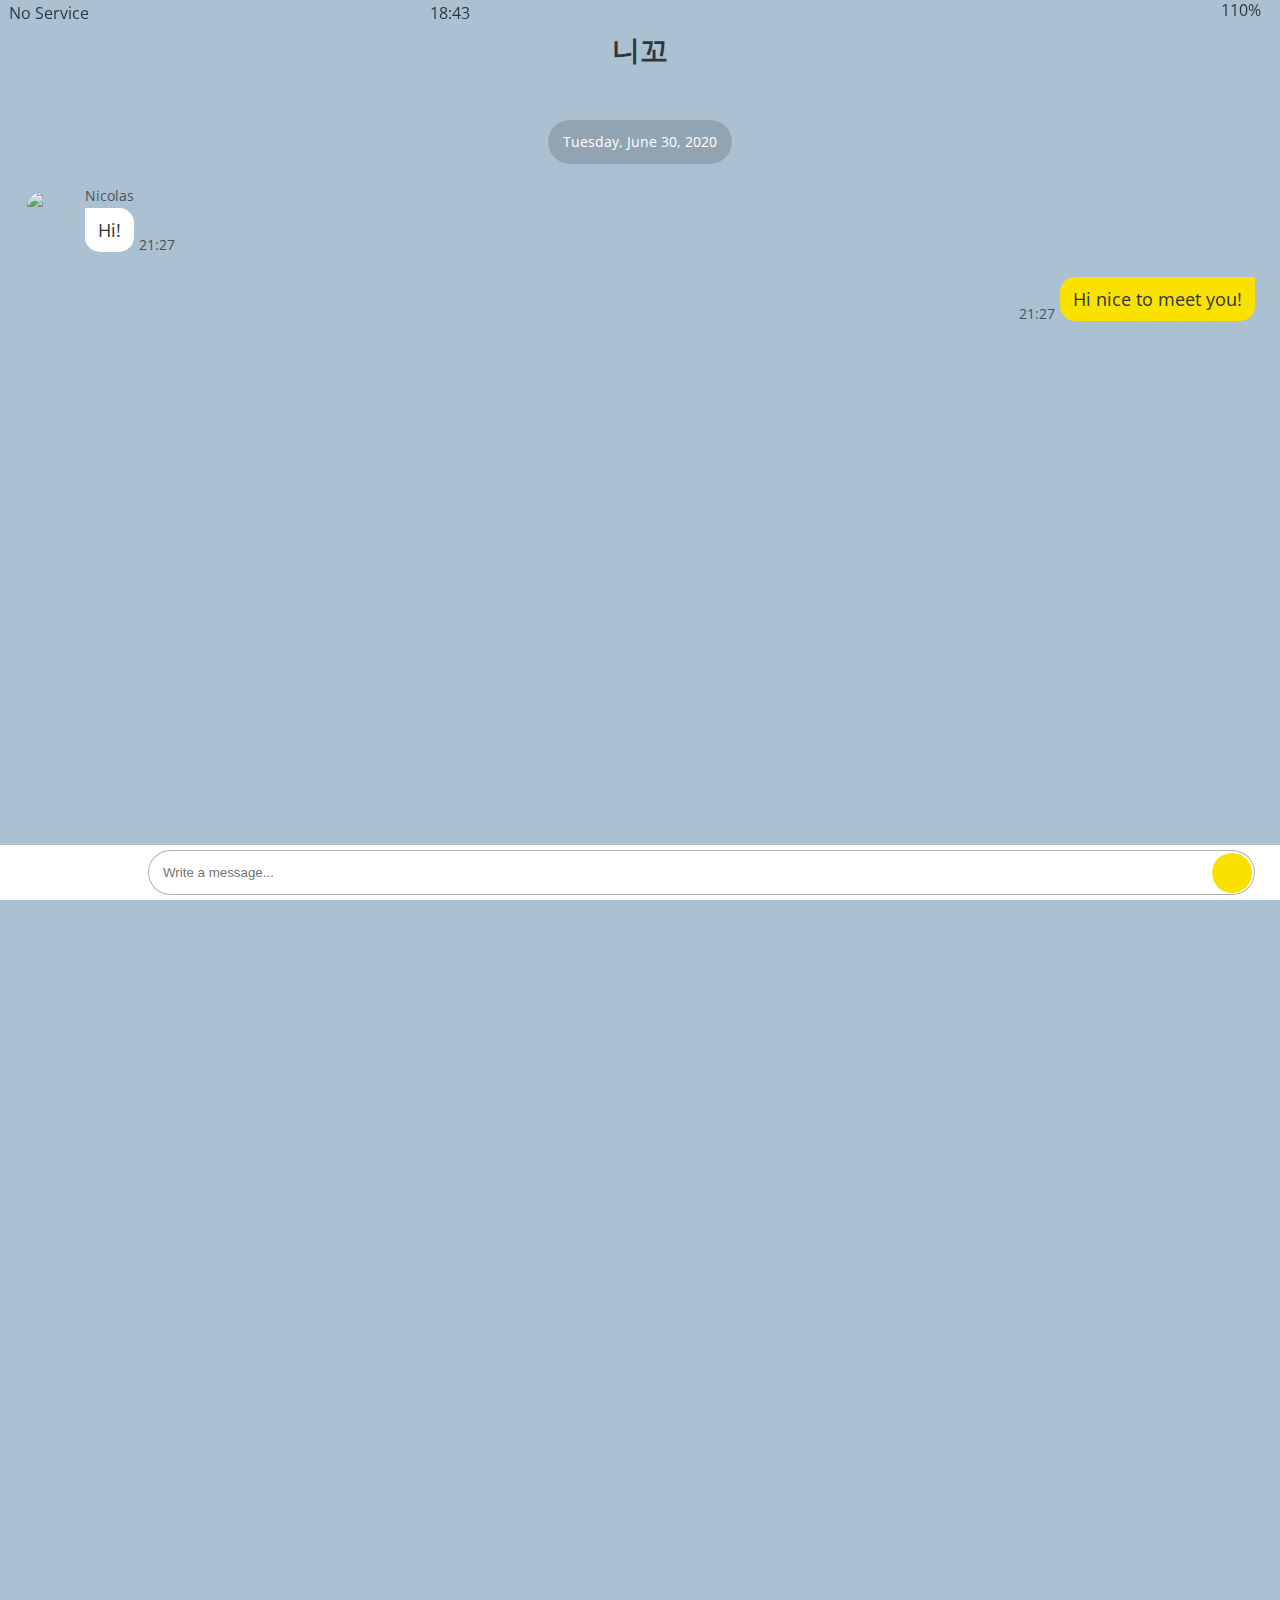
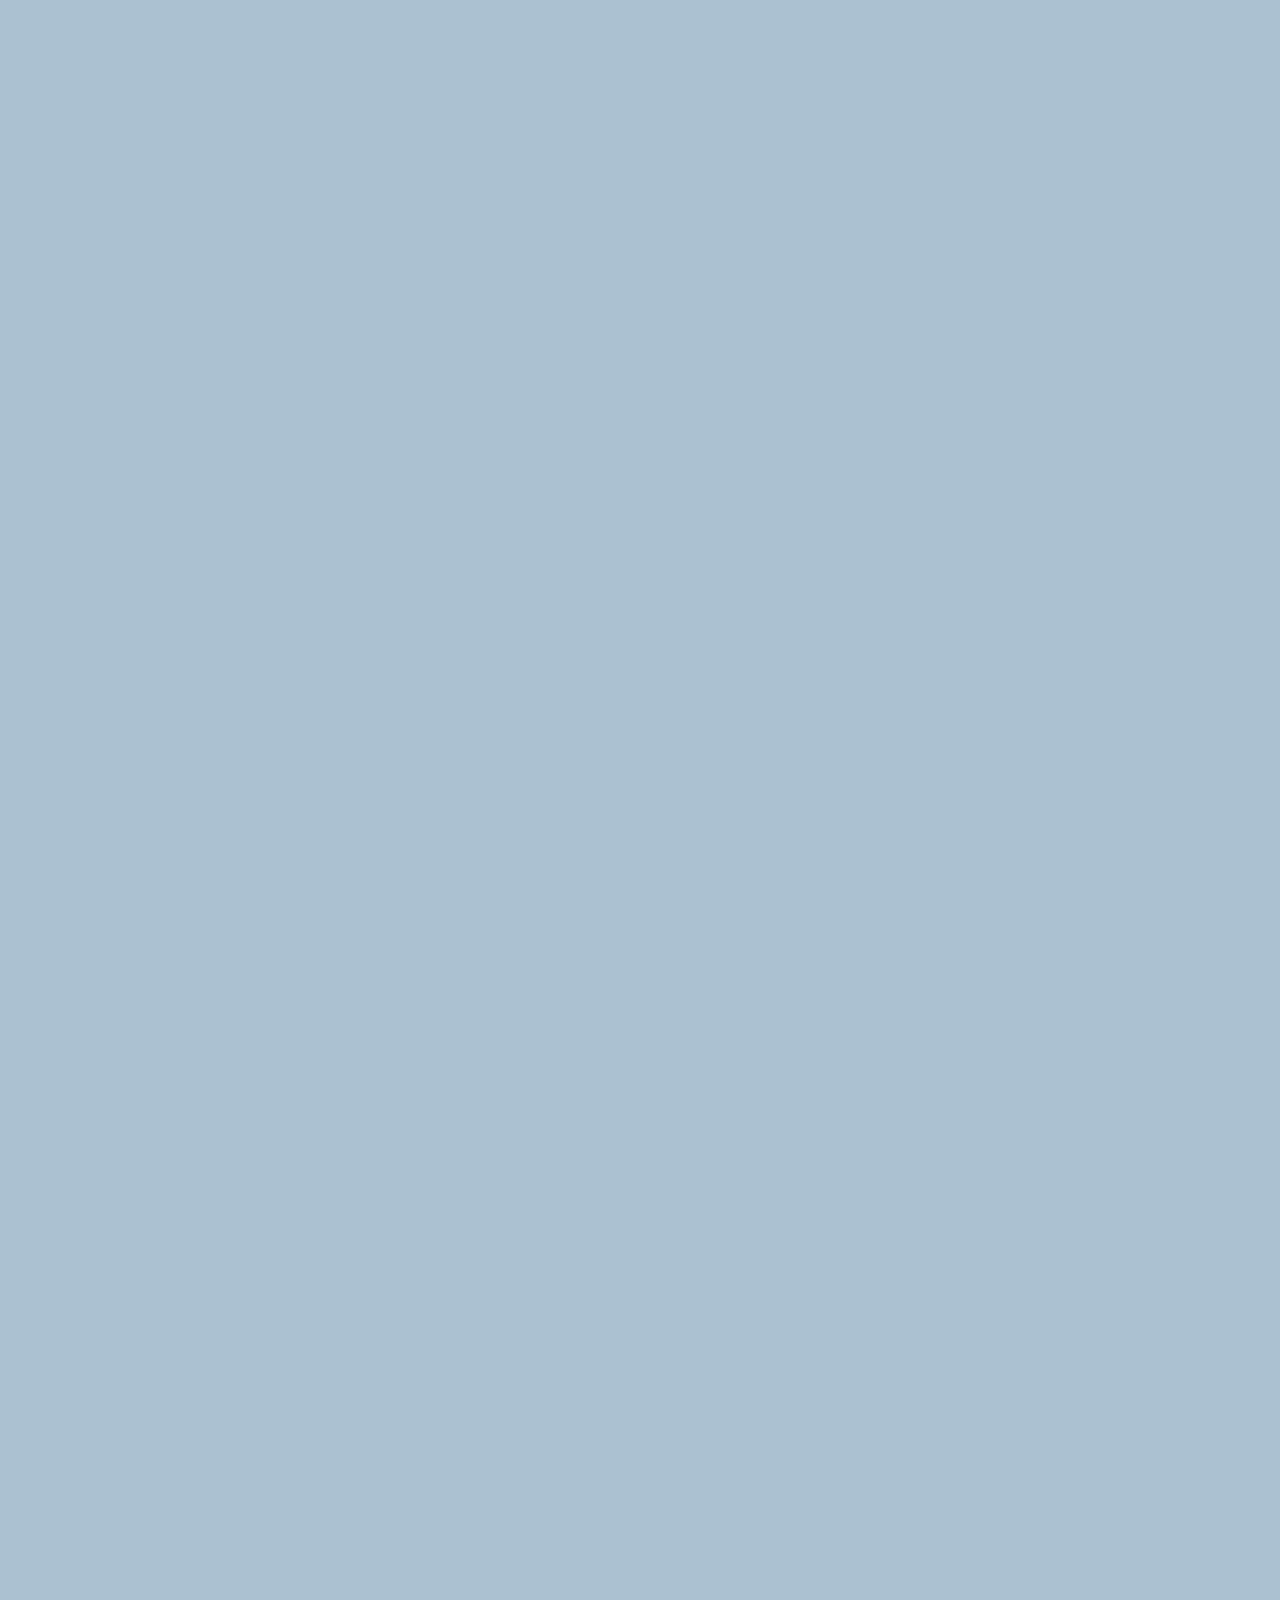
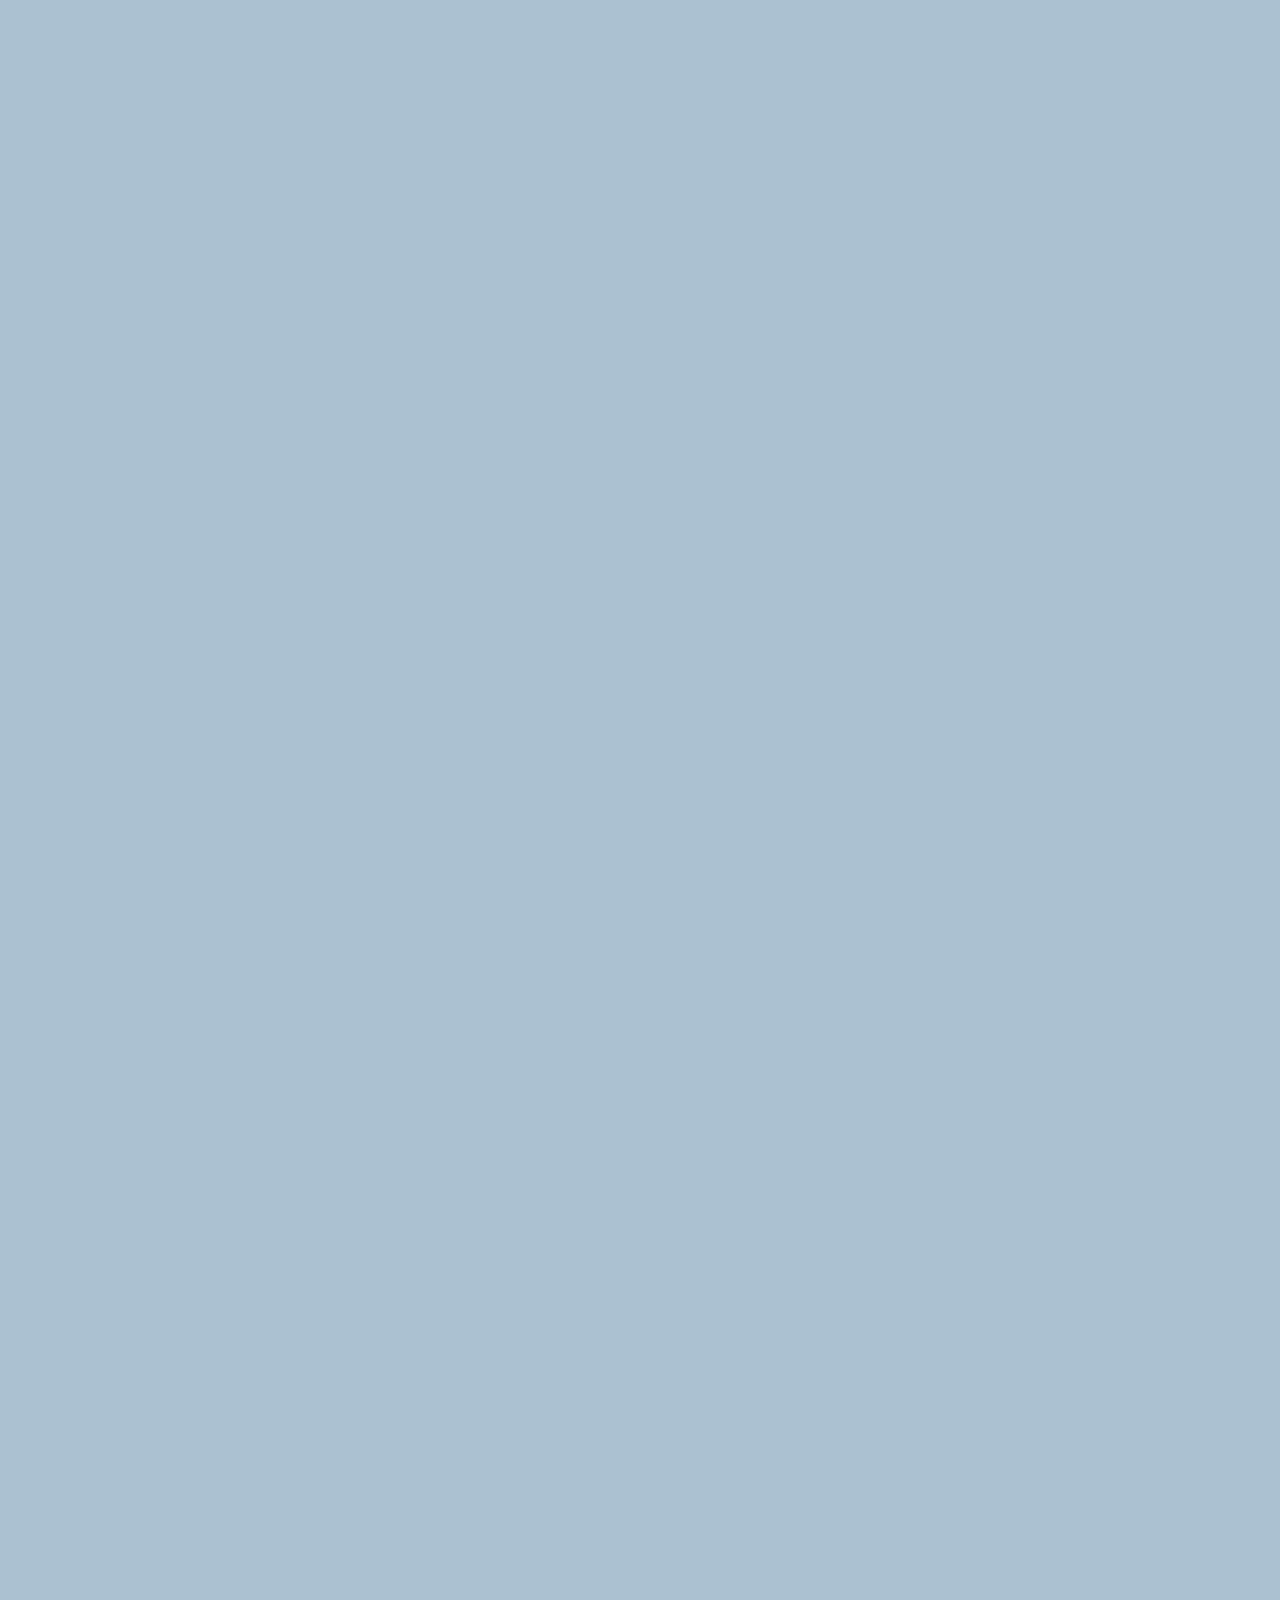
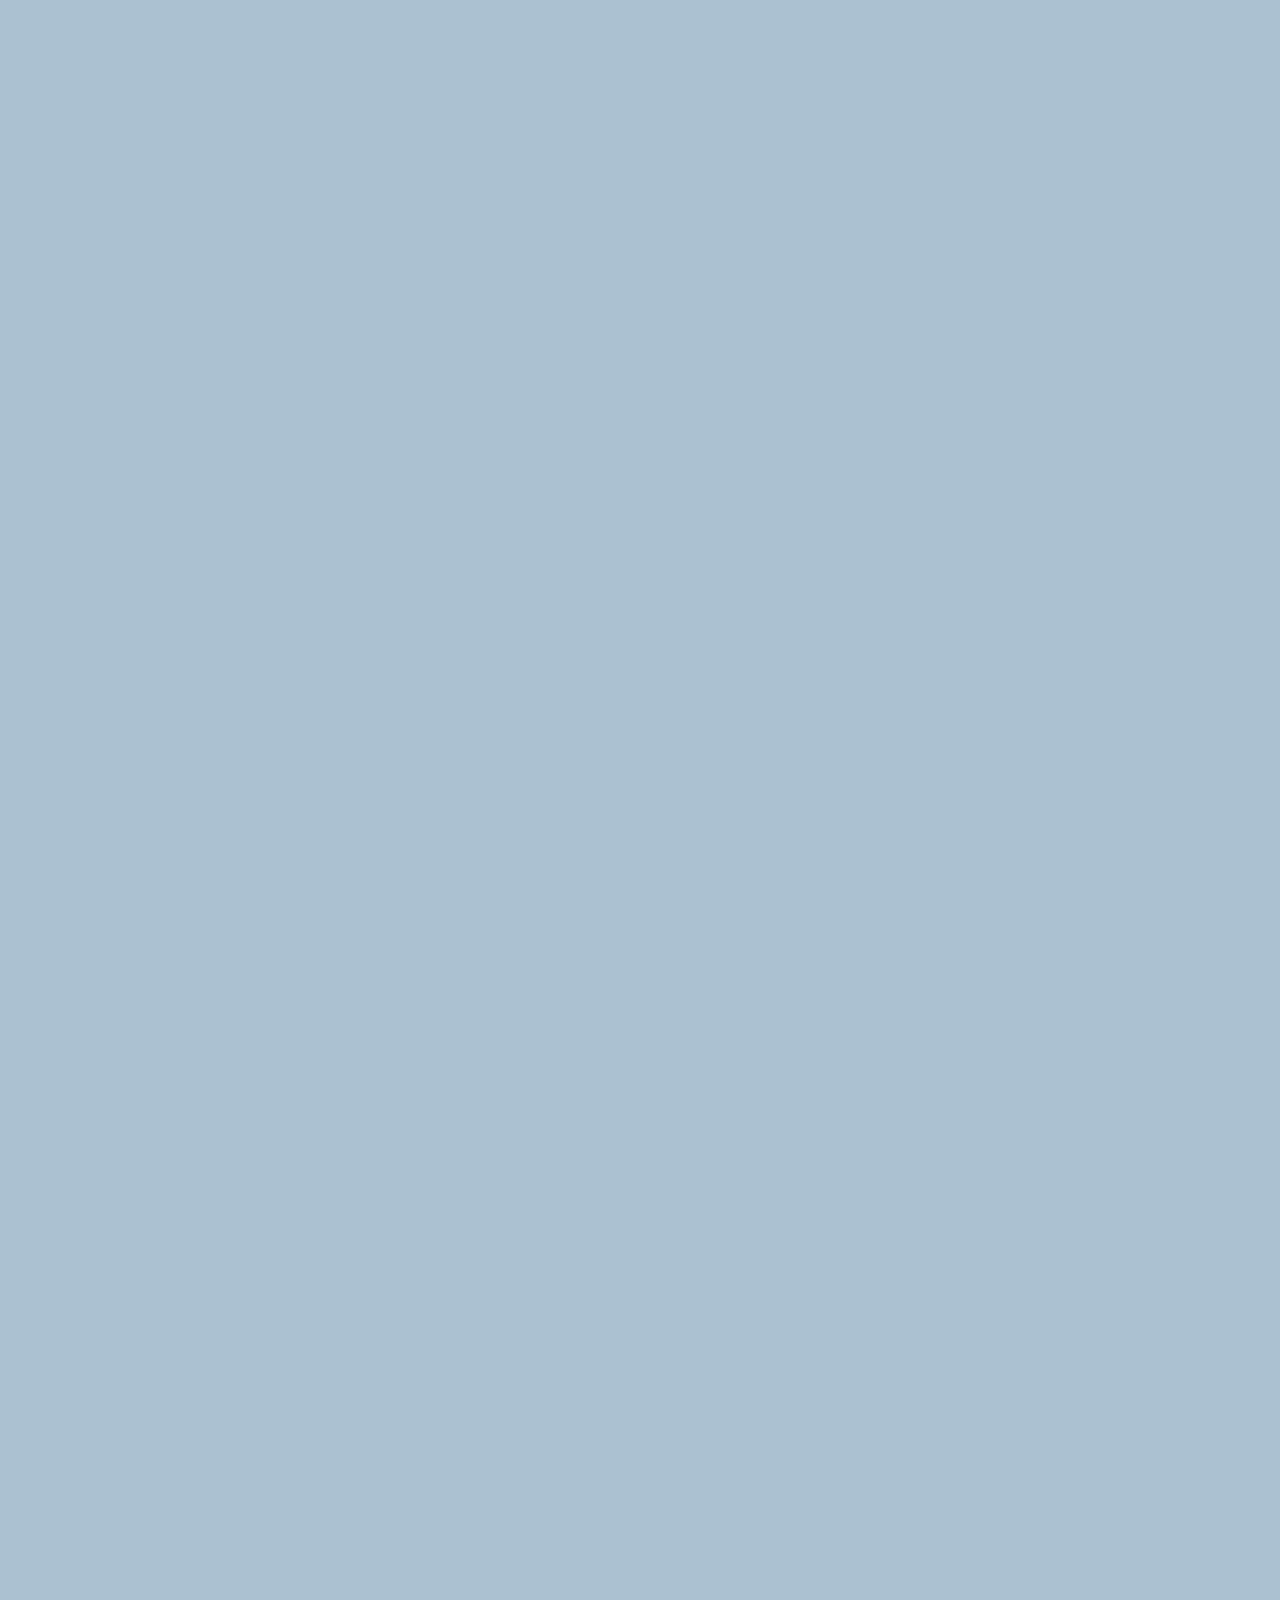
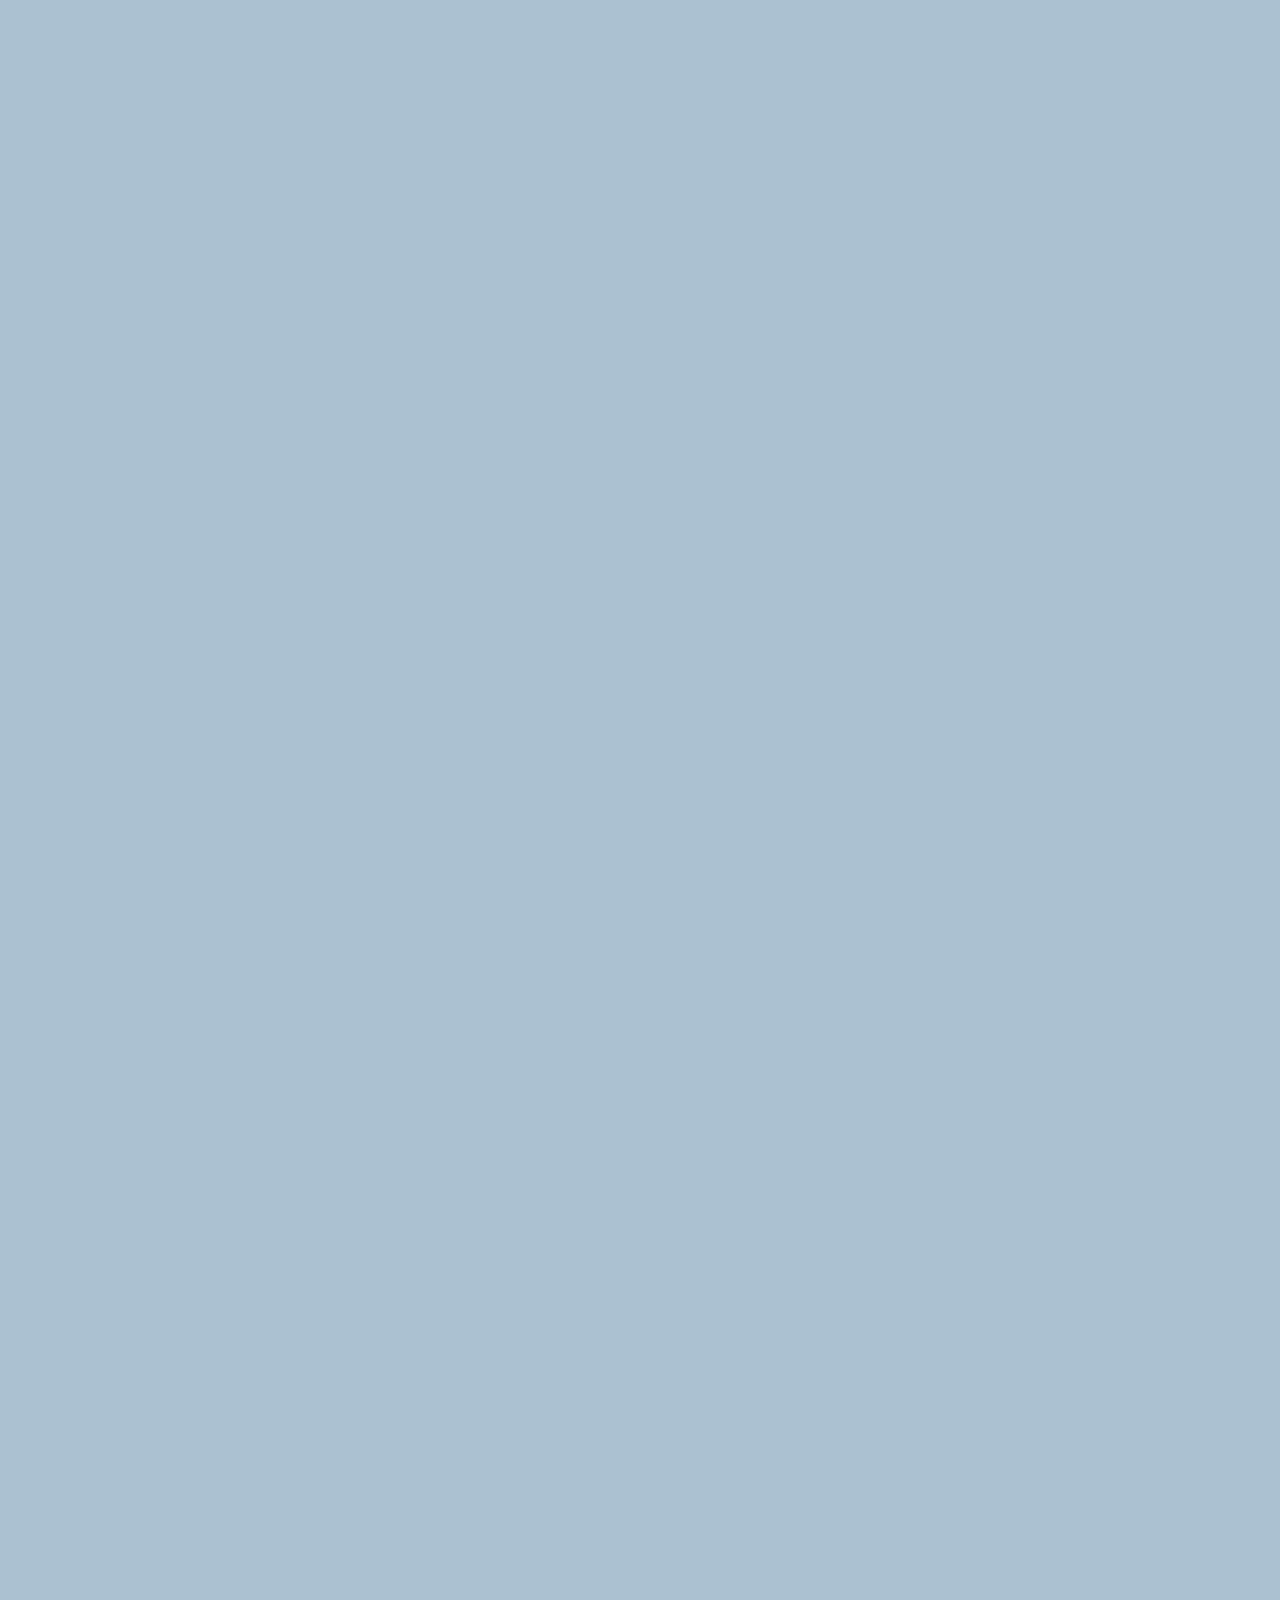
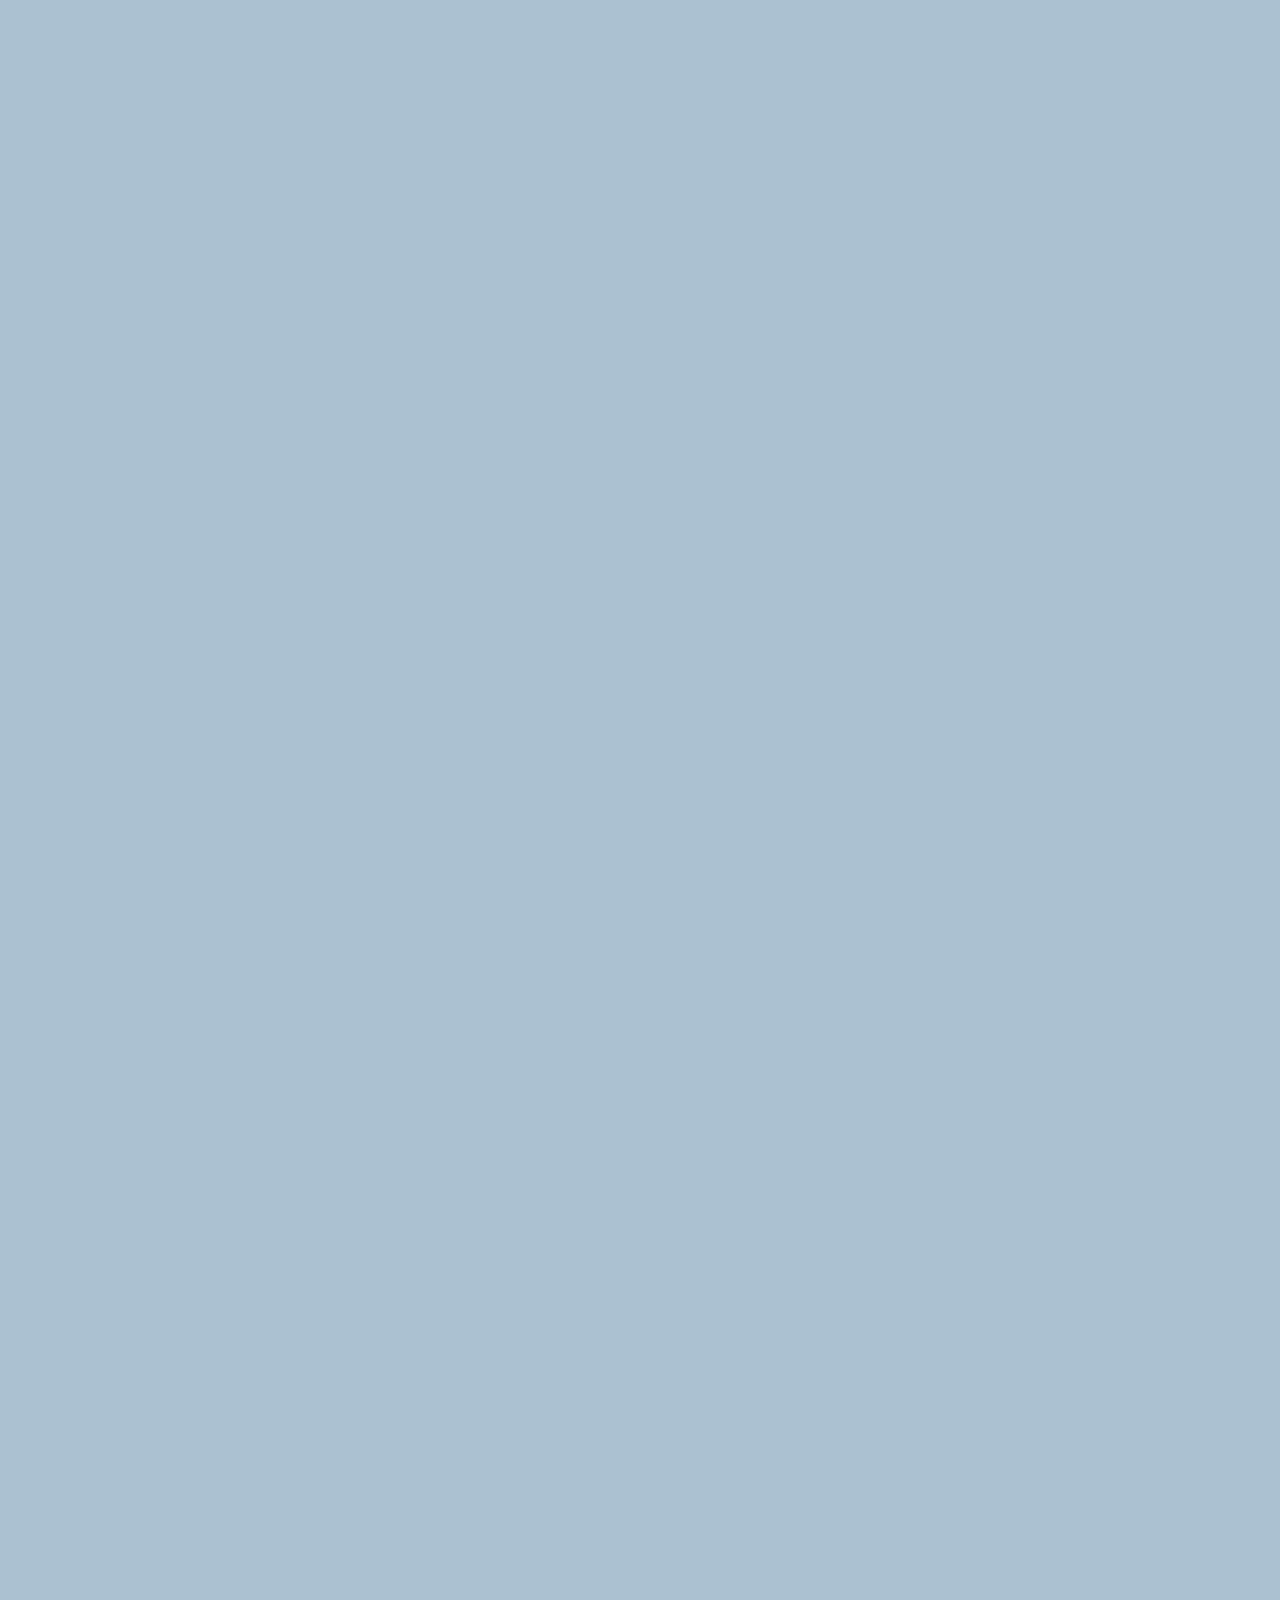
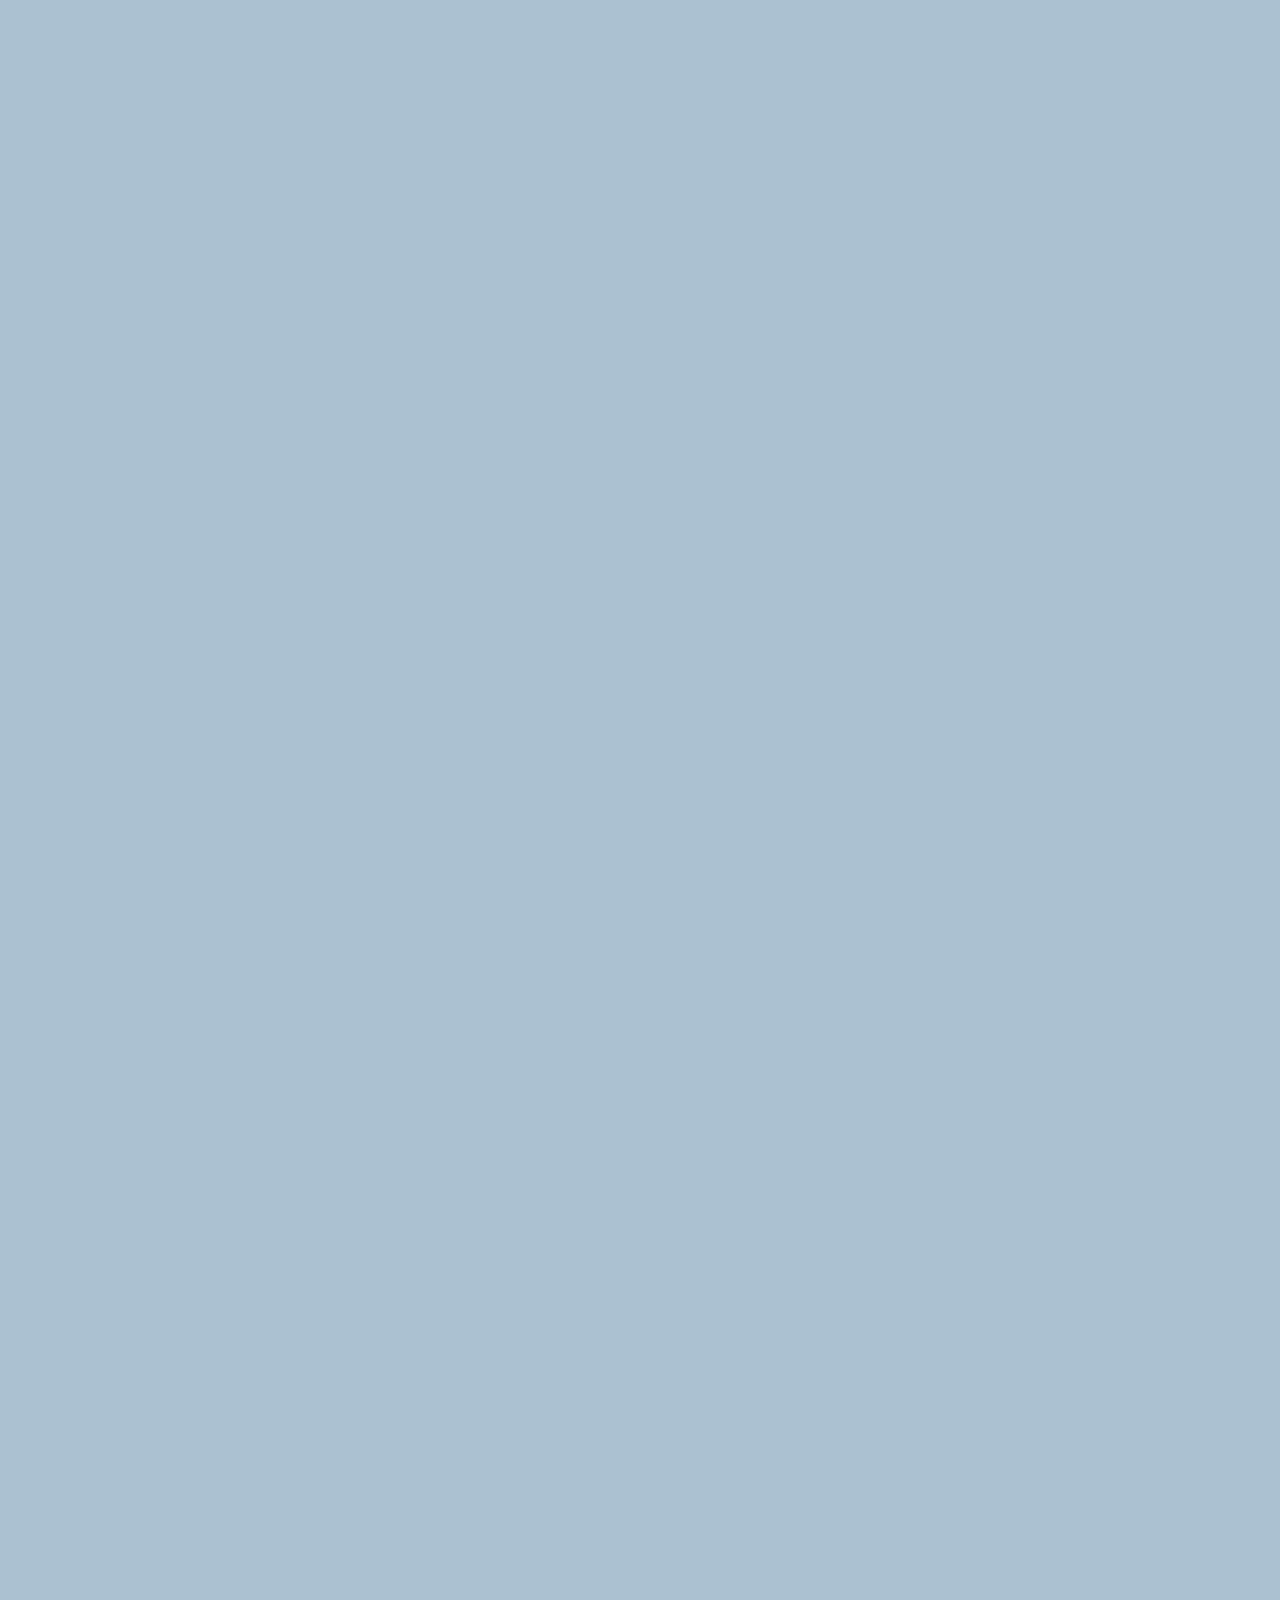
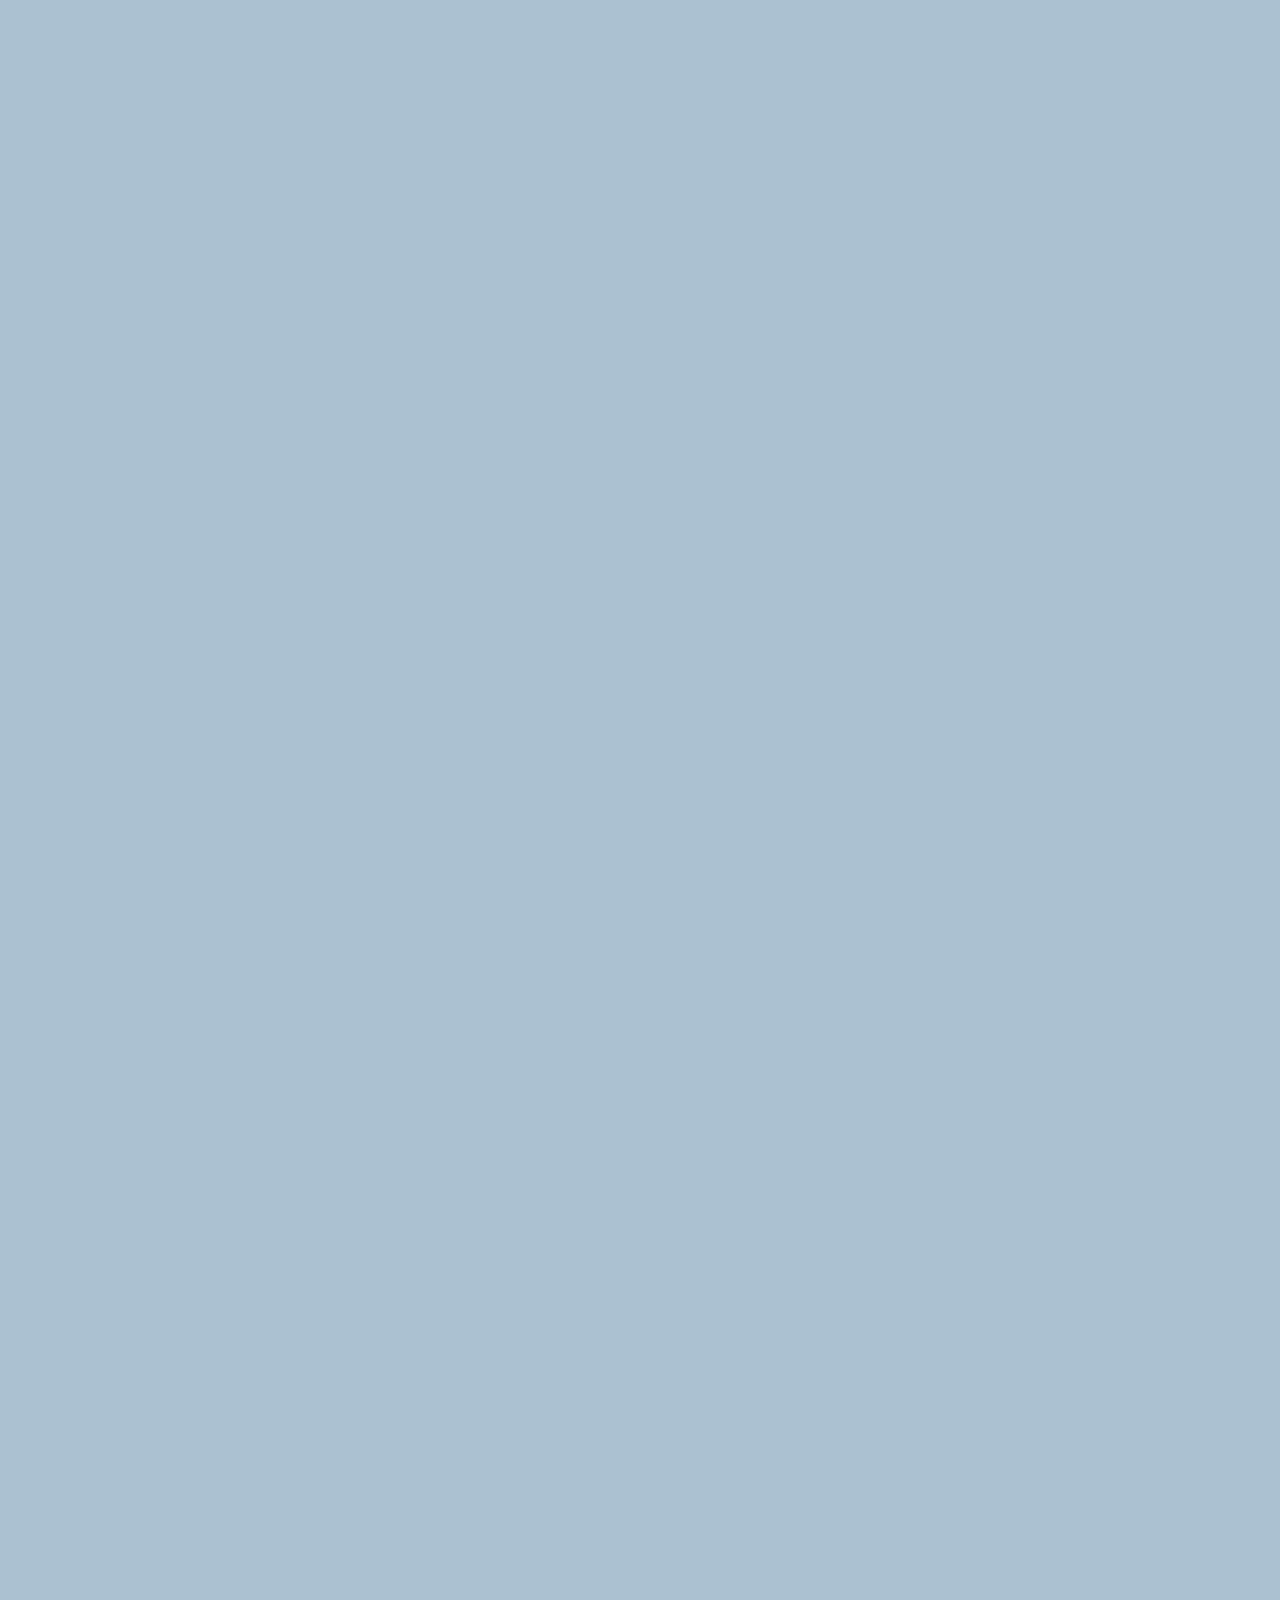
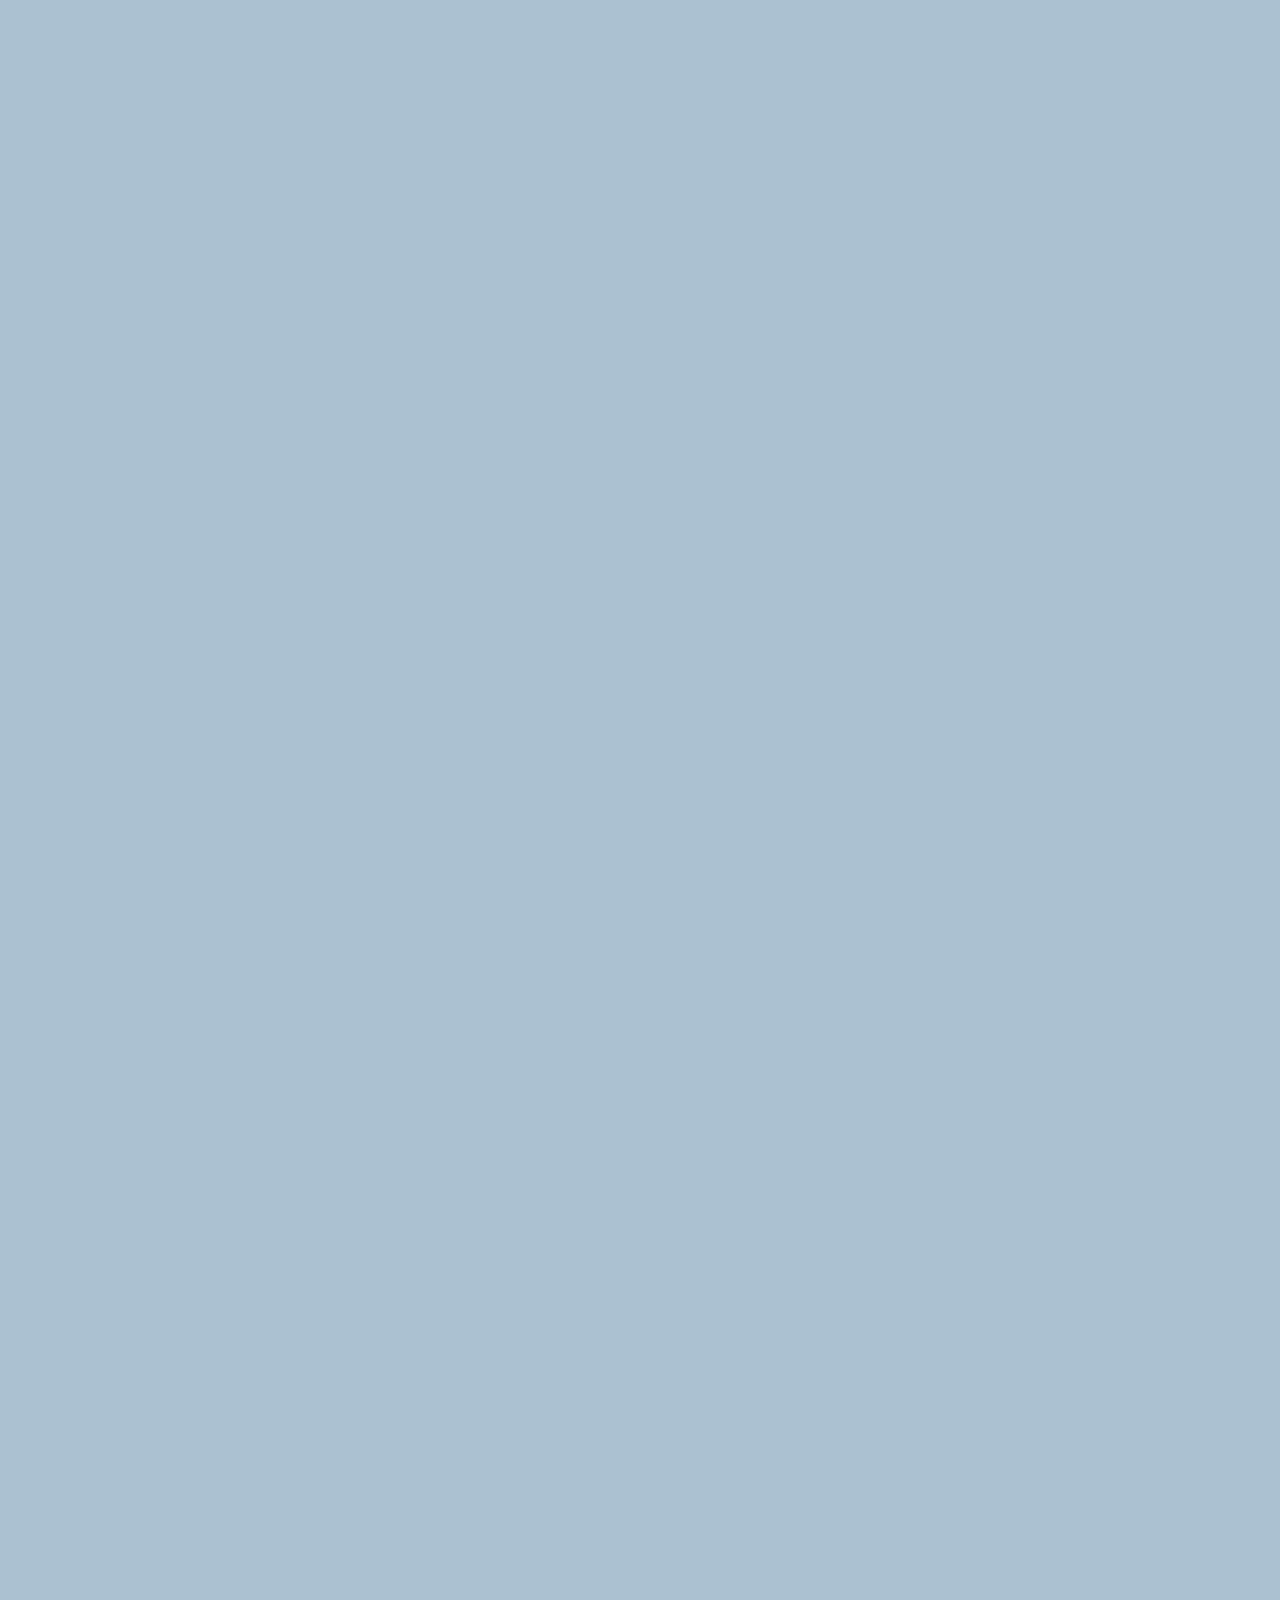
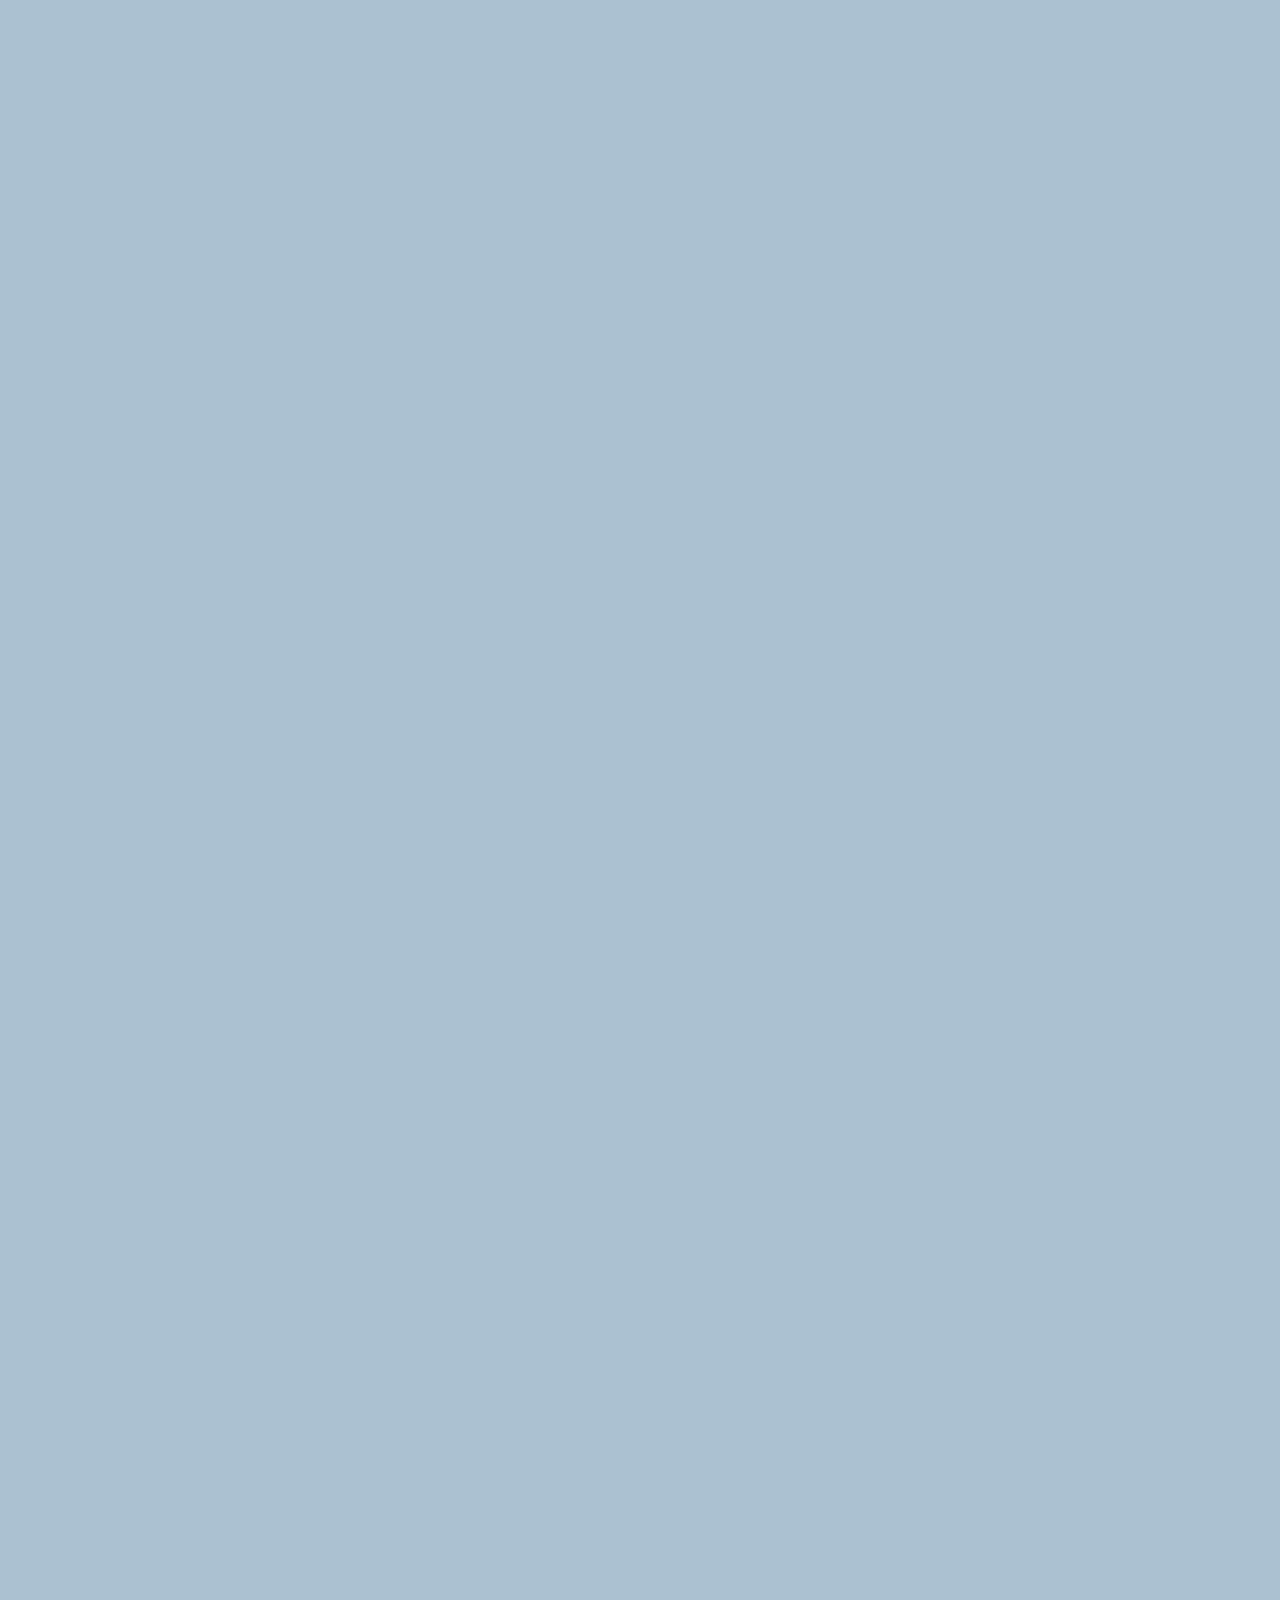
==== chat.html @ 338737c9 "." ====
<!DOCTYPE html>
<html lang="en">
  <head>
    <link rel="stylesheet" href="css/styles.css" />
    <meta charset="UTF-8" />
    <meta name="viewport" content="width=device-width, initial-scale=1.0" />
    <title>Chat w/ Nico - Kokoa Clone</title>
  </head>
  <body id="chat-screen">
    <div class="status-bar">
      <div class="status-bar__column">
        <span>No Service</span>
        <i class="fas fa-wifi"></i>
      </div>
      <div class="status-bar__column">
        <span>18:43</span>
      </div>
      <div class="status-bar__column">
        <span>110%</span>
        <i class="fas fa-battery-full fa-lg"></i>
        <i class="fas fa-bolt"></i>
      </div>
    </div>

    <header class="alt-header">
      <div class="alt-header__column">
        <a href="chats.html">
          <i class="fas fa-angle-left fa-3x"></i>
        </a>
      </div>
      <div class="alt-header__column">
        <h1 class="alt-header__title">니꼬</h1>
      </div>
      <div class="alt-header__column">
        <span><i class="fas fa-search fa-lg"></i></span>
        <span><i class="fas fa-bars fa-lg"></i></span>
      </div>
    </header>

    <main class="main-screen main-chat">
      <div class="chat__timestamp">
        Tuesday, June 30, 2020
      </div>
      <div class="message-row">
        <img src="https://avatars3.githubusercontent.com/u/3612017" />
        <div class="message-row__content">
          <span class="message__author">Nicolas</span>
          <div class="message__info">
            <span class="message__bubble">Hi!</span>
            <span class="message__time">21:27</span>
          </div>
        </div>
      </div>
      <div class="message-row message-row--own">
        <div class="message-row__content">
          <div class="message__info">
            <span class="message__bubble">Hi nice to meet you!</span>
            <span class="message__time">21:27</span>
          </div>
        </div>
      </div>
    </main>
    <form class="reply">
      <div class="reply__column">
        <i class="far fa-plus-square fa-lg"></i>
      </div>
      <div class="reply__column">
        <input type="text" placeholder="Write a message..." />
        <i class="far fa-smile-wink fa-lg"></i>
        <button>
          <i class="fas fa-arrow-up"></i>
        </button>
      </div>
    </form>
    <script
      src="https://kit.fontawesome.com/6478f529f2.js"
      crossorigin="anonymous"
    ></script>
  </body>
</html>
---- css/styles.css ----
@import "https://fonts.googleapis.com/css2?family=Open+Sans:wght@400;600&display=swap";
@import "reset.css";
@import "status-bar.css";
@import "login.css";
@import "nav-bar.css";
@import "screen-header.css";
@import "friends.css";
@import "badge.css";
@import "find.css";
@import "icon-row.css";
@import "more.css";
@import "alt-screen-header.css";
@import "settings.css";
@import "chat.css";
@import "user-component.css";
@import "variables.css";

body {
  height: 1500px;
  color: #2e363e;
  font-family: "Open Sans", sans-serif;
}

.main-screen {
  padding: 0px 25px;
}
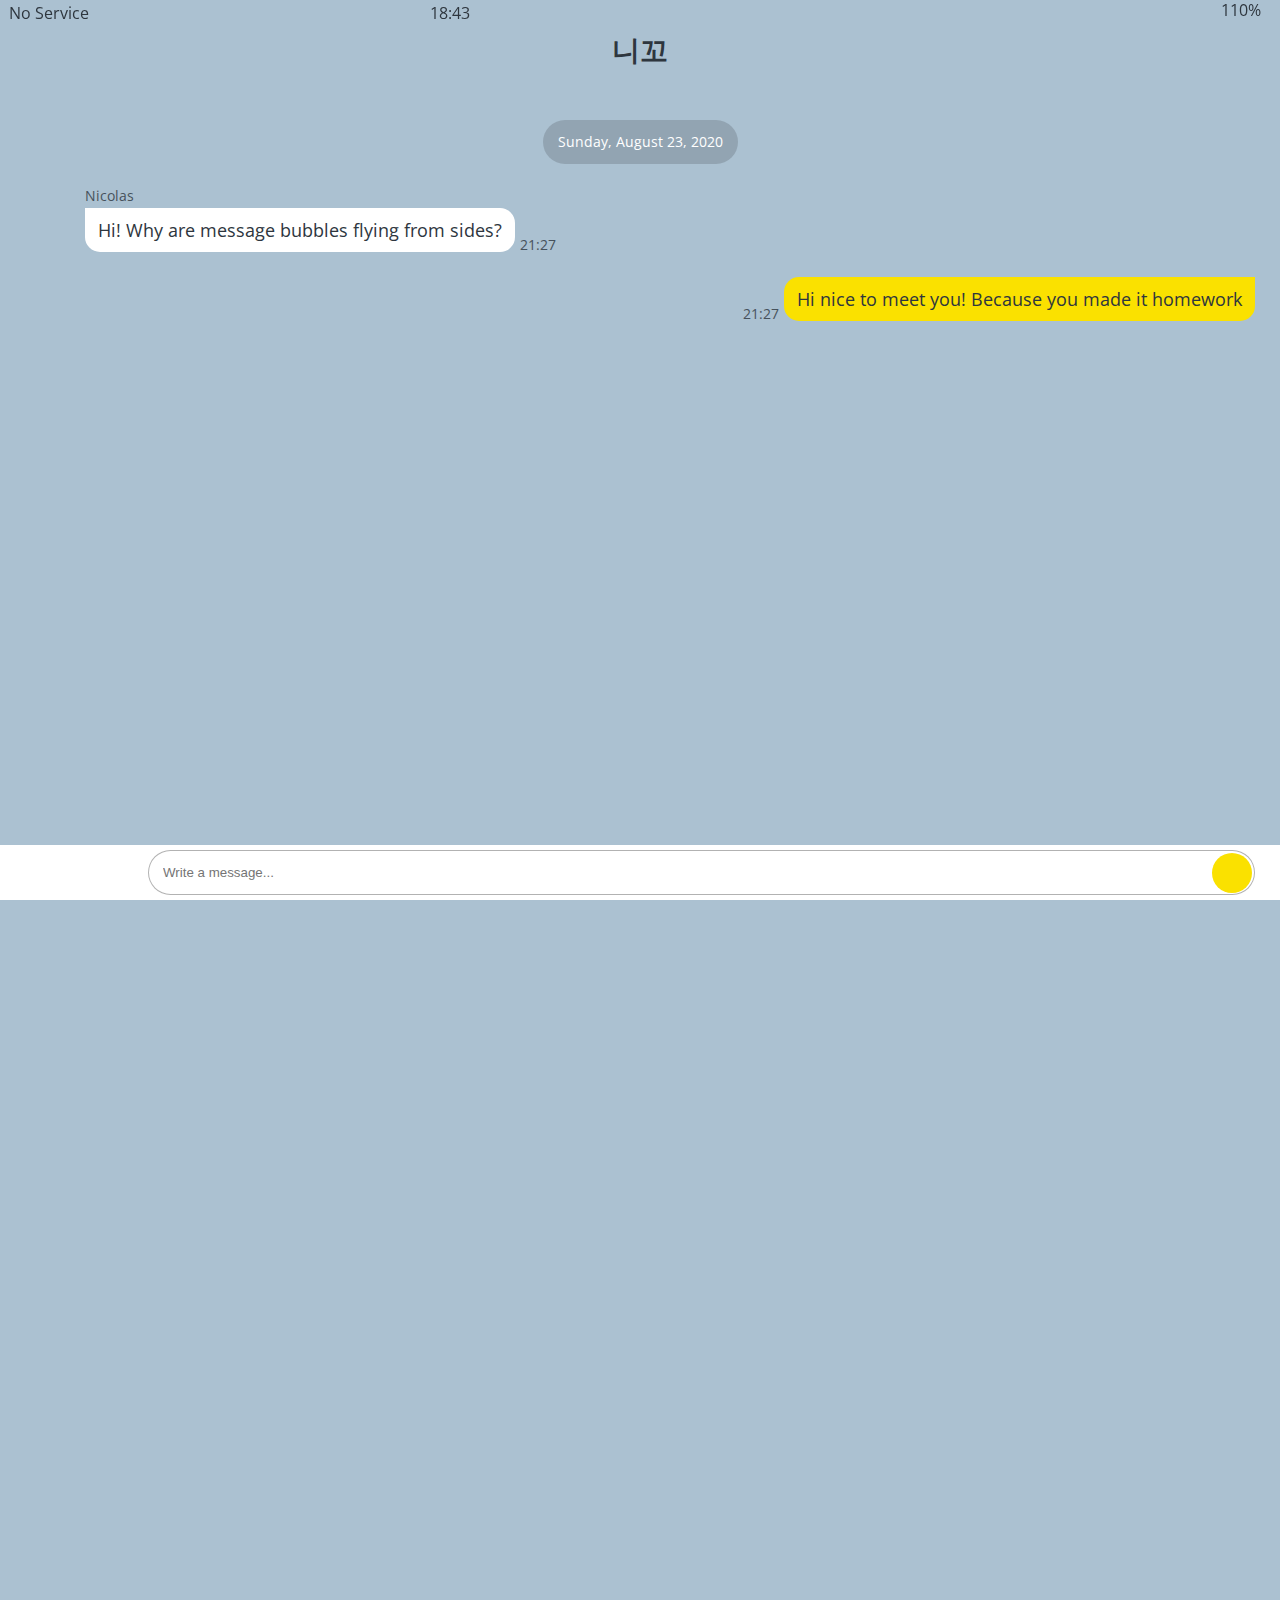
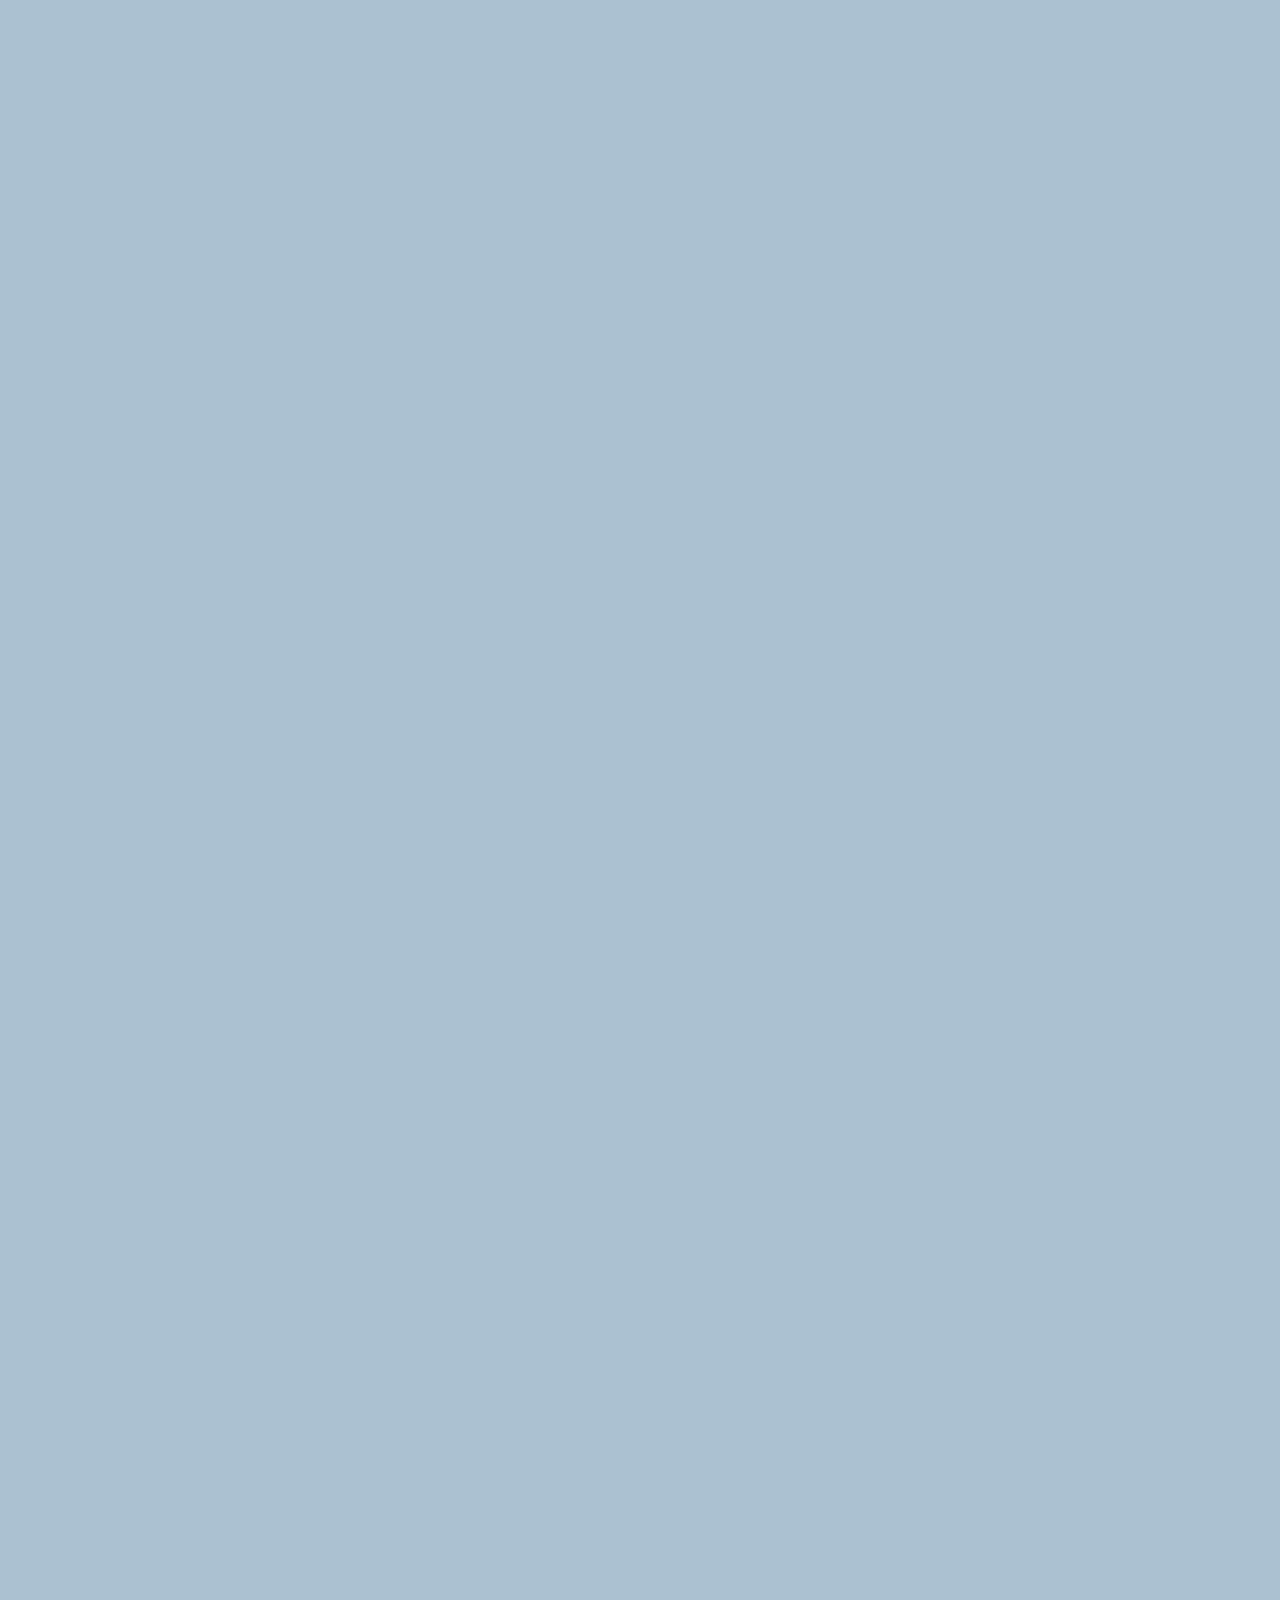
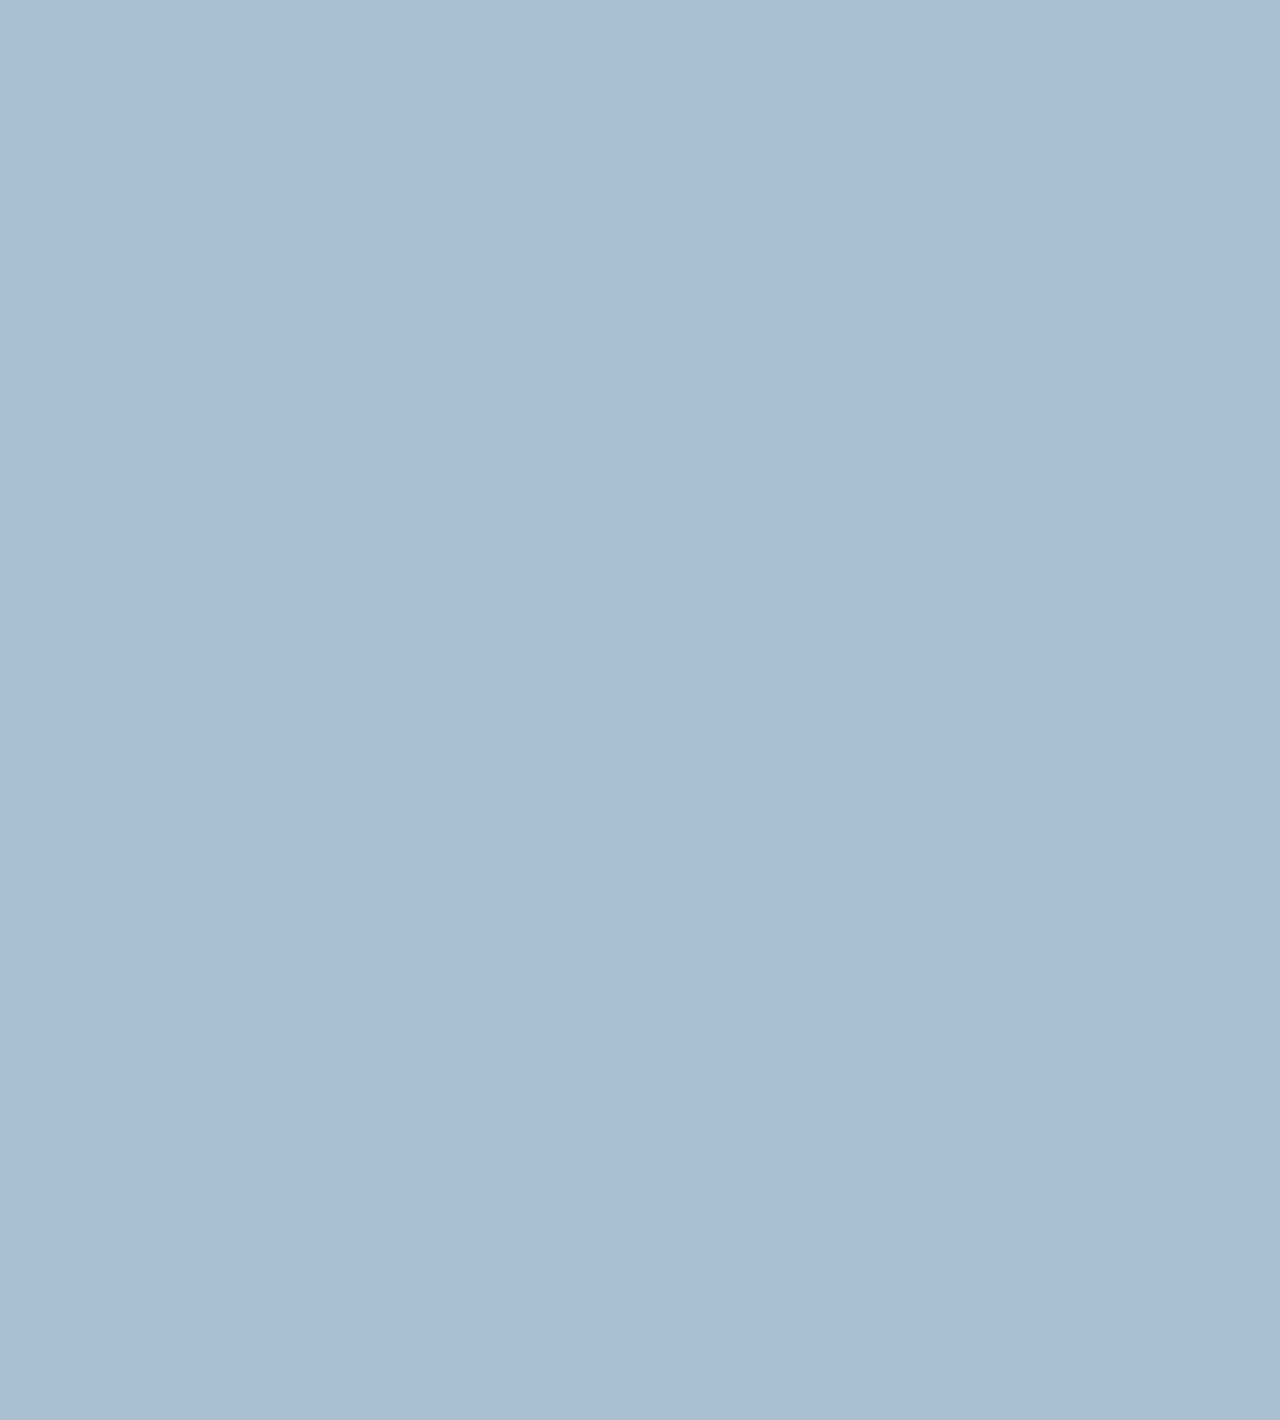
==== commit 710d32f4: "." ====
--- a/chat.html
+++ b/chat.html
@@ -39,22 +39,29 @@
 
     <main class="main-screen main-chat">
       <div class="chat__timestamp">
-        Tuesday, June 30, 2020
+        Sunday, August 23, 2020
       </div>
       <div class="message-row">
-        <img src="https://avatars3.githubusercontent.com/u/3612017" />
+        <img
+          class="message-row__img"
+          src="https://avatars3.githubusercontent.com/u/3612017"
+        />
         <div class="message-row__content">
           <span class="message__author">Nicolas</span>
           <div class="message__info">
-            <span class="message__bubble">Hi!</span>
+            <span class="message__bubble"
+              >Hi! Why are message bubbles flying from sides?</span
+            >
             <span class="message__time">21:27</span>
           </div>
         </div>
       </div>
       <div class="message-row message-row--own">
-        <div class="message-row__content">
+        <div class="message-row__content--own">
           <div class="message__info">
-            <span class="message__bubble">Hi nice to meet you!</span>
+            <span class="message__bubble"
+              >Hi nice to meet you! Because you made it homework</span
+            >
             <span class="message__time">21:27</span>
           </div>
         </div>
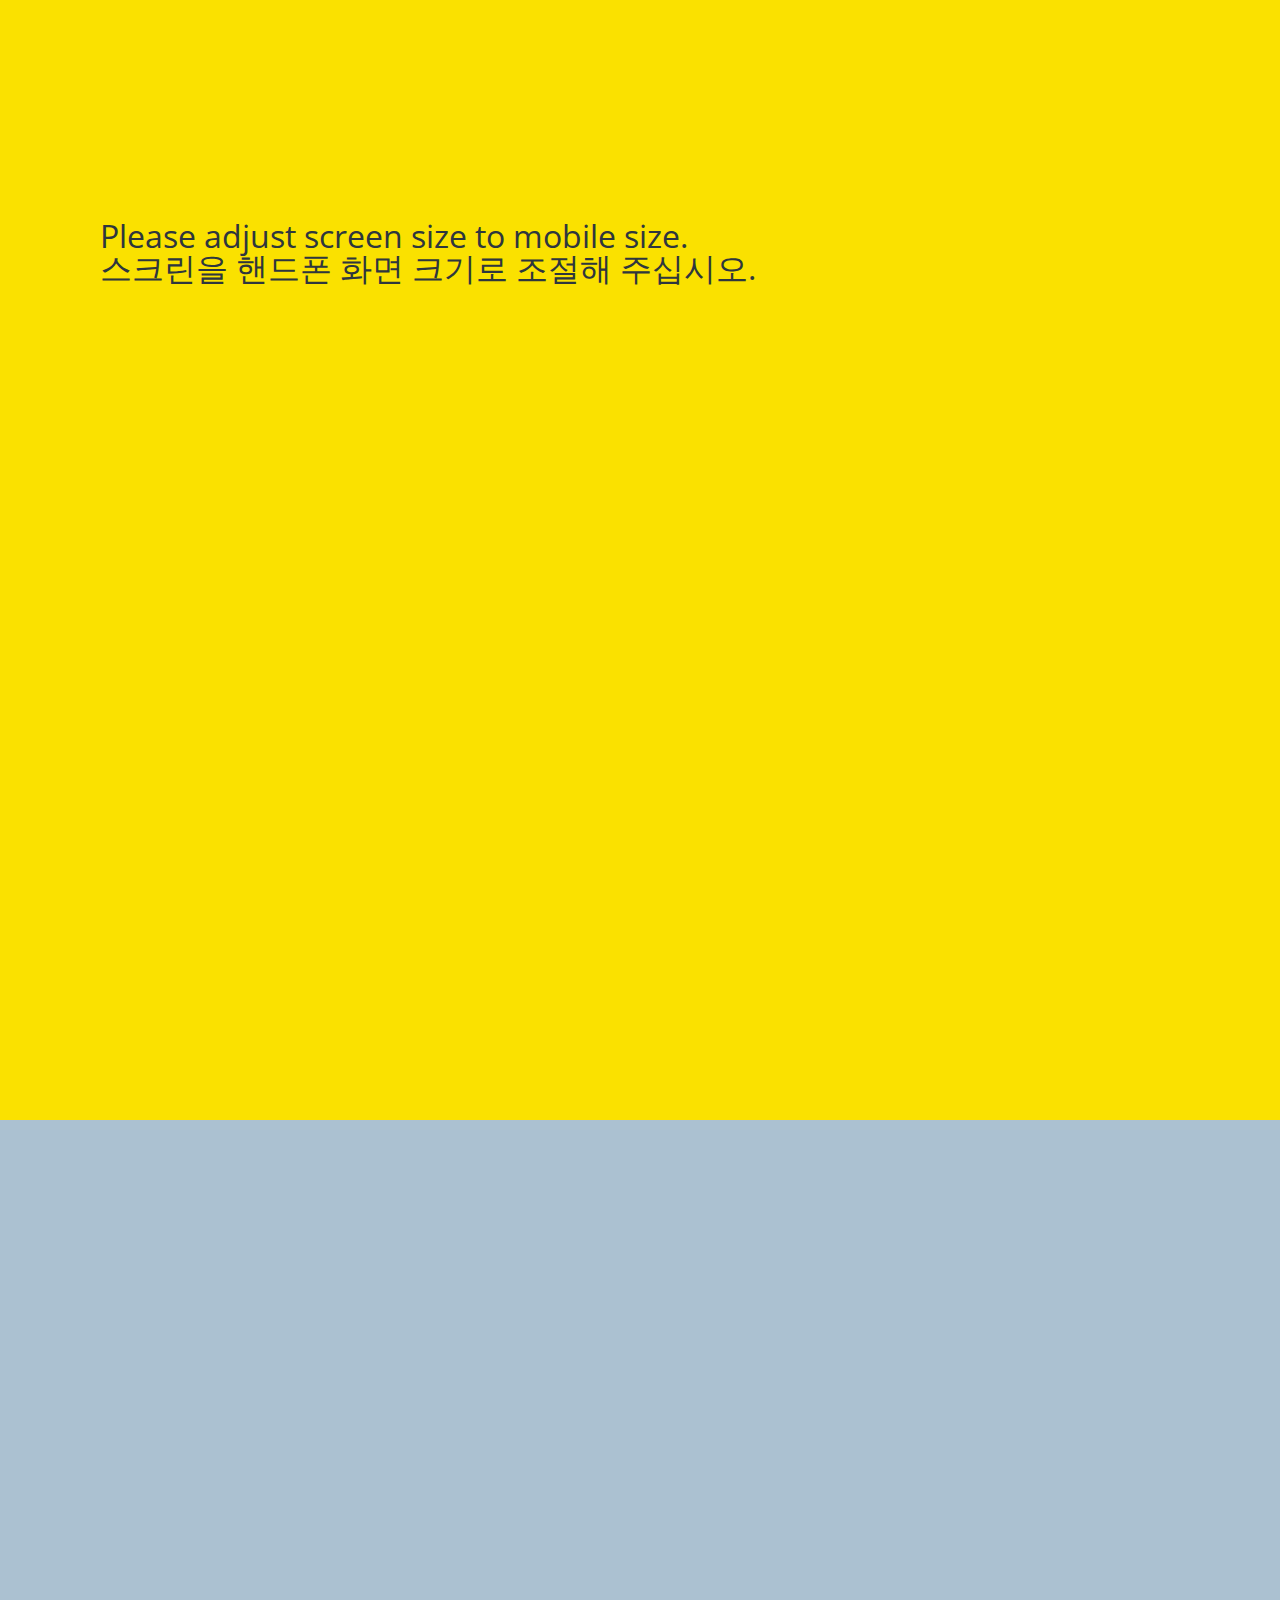
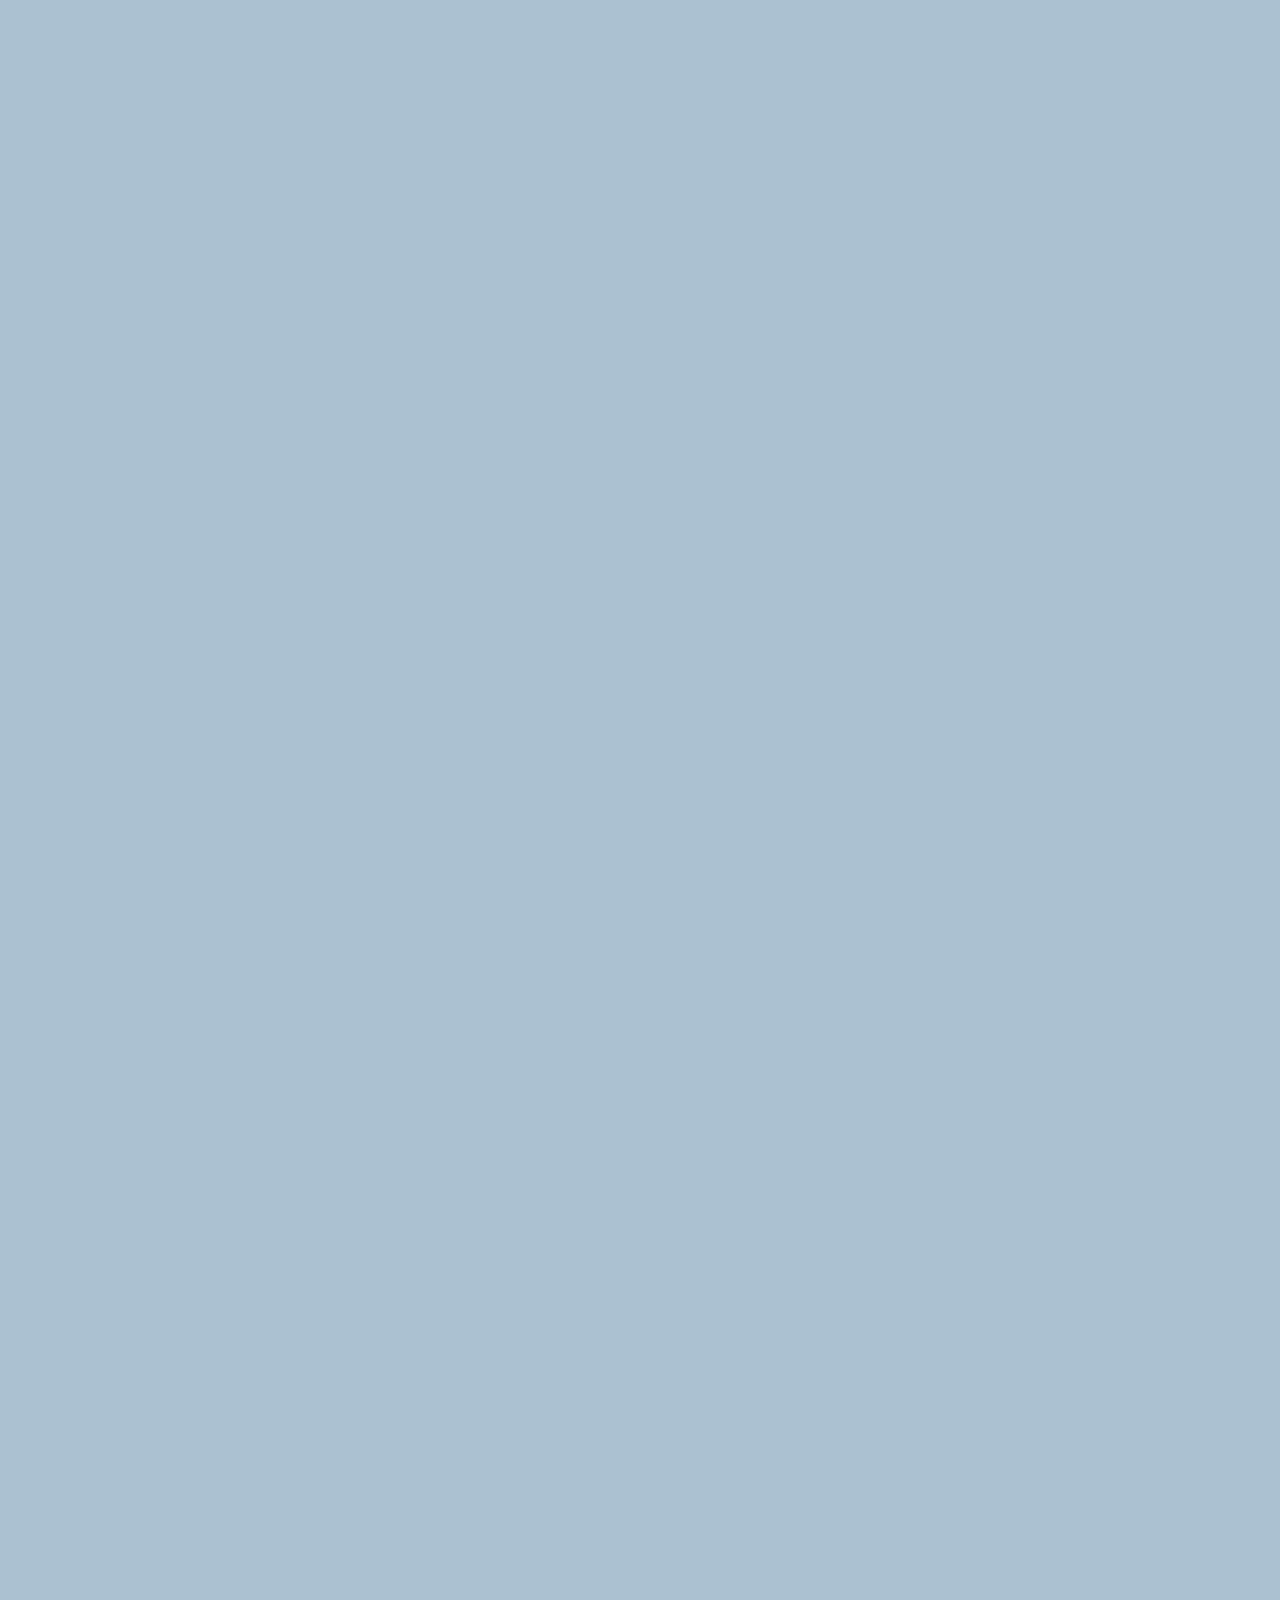
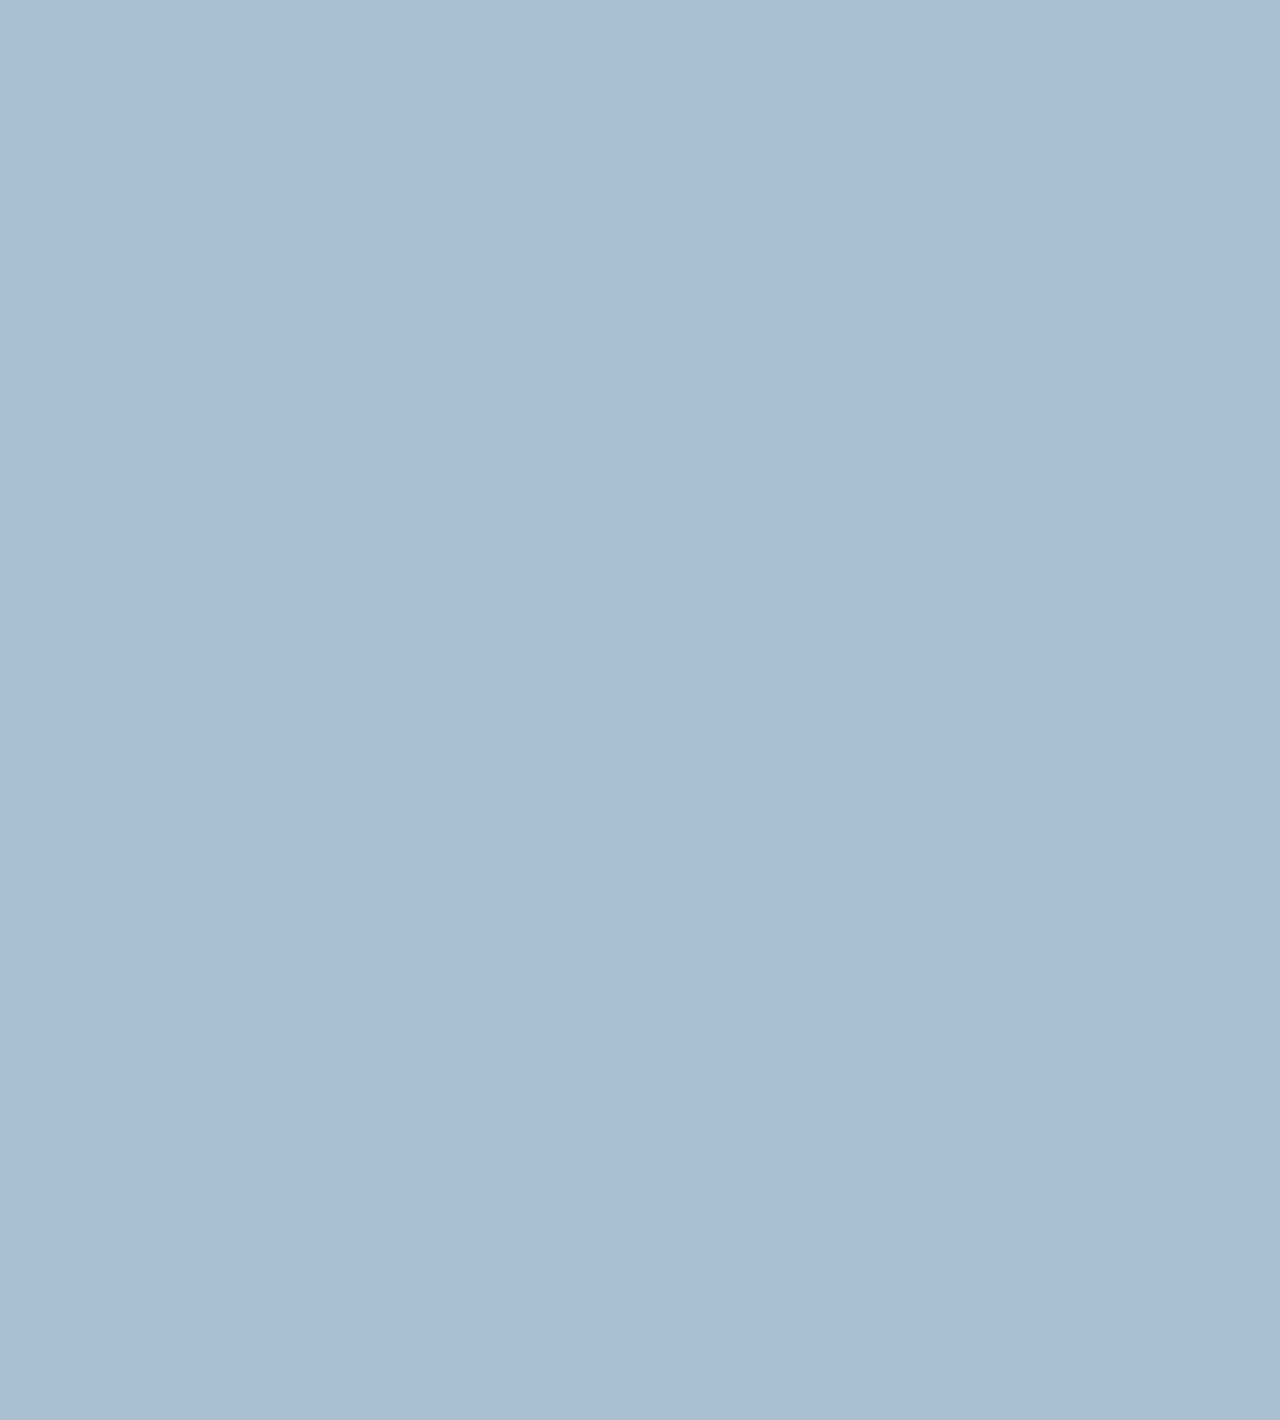
==== commit 49866202: "." ====
--- a/chat.html
+++ b/chat.html
@@ -79,6 +79,11 @@
         </button>
       </div>
     </form>
+    <div id="no-mobile">
+      <div>Please adjust screen size to mobile size.</div>
+      <div>스크린을 핸드폰 화면 크기로 조절해 주십시오.</div>
+    </div>
+
     <script
       src="https://kit.fontawesome.com/6478f529f2.js"
       crossorigin="anonymous"
--- a/css/styles.css
+++ b/css/styles.css
@@ -12,6 +12,7 @@
 @import "alt-screen-header.css";
 @import "settings.css";
 @import "chat.css";
+@import "no-mobile.css";
 @import "user-component.css";
 @import "variables.css";
 
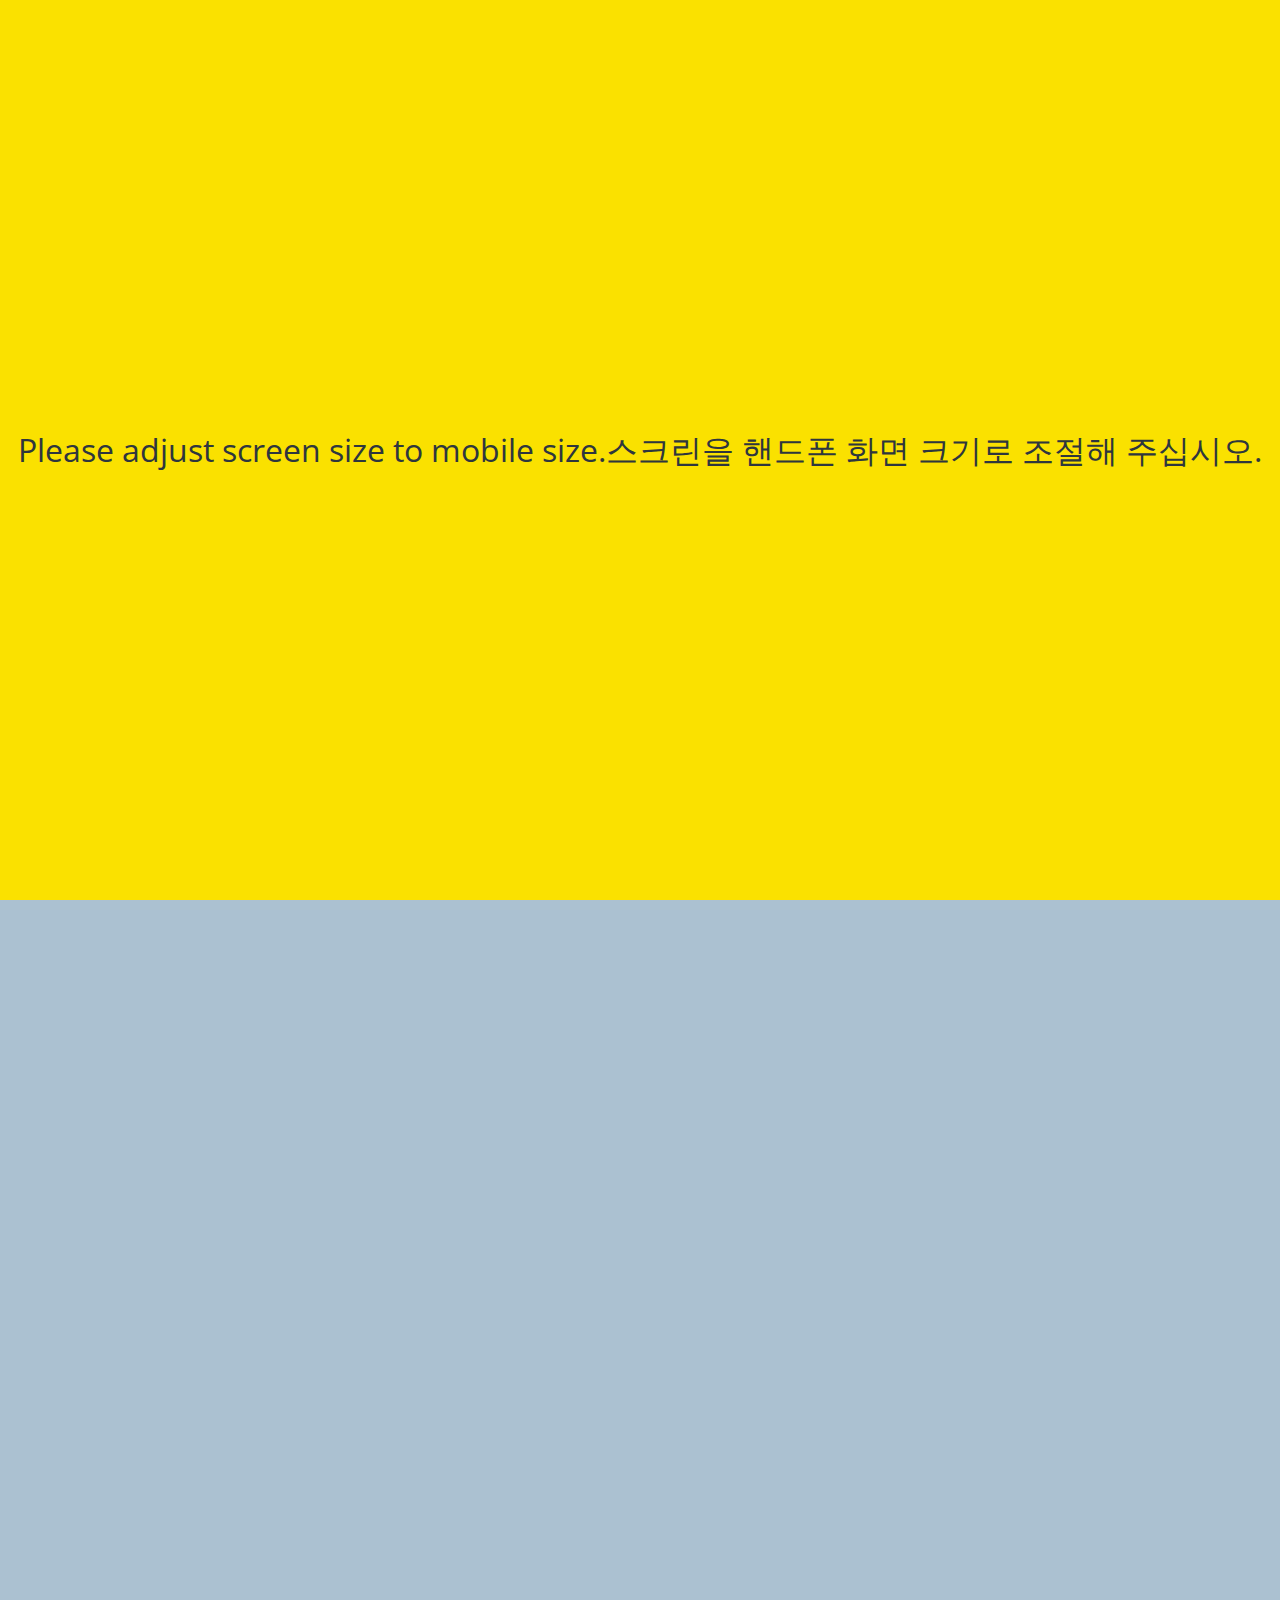
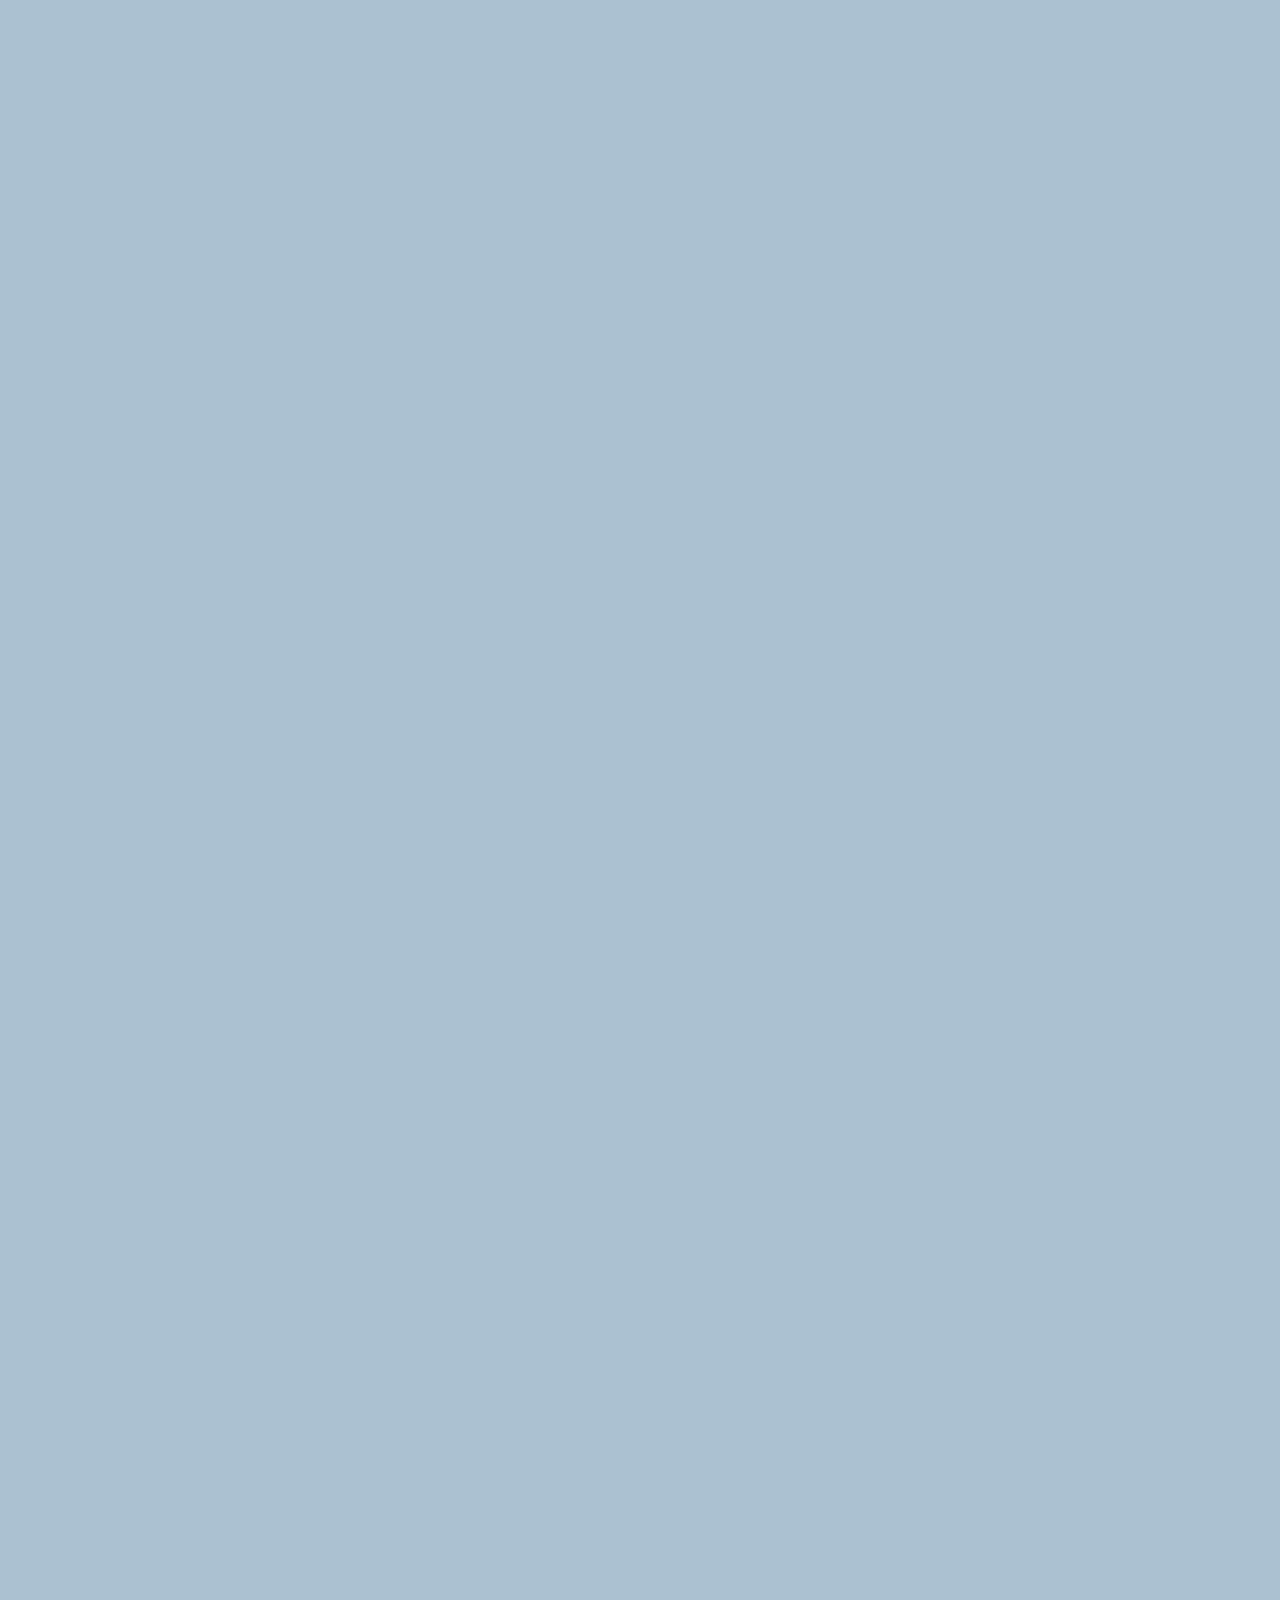
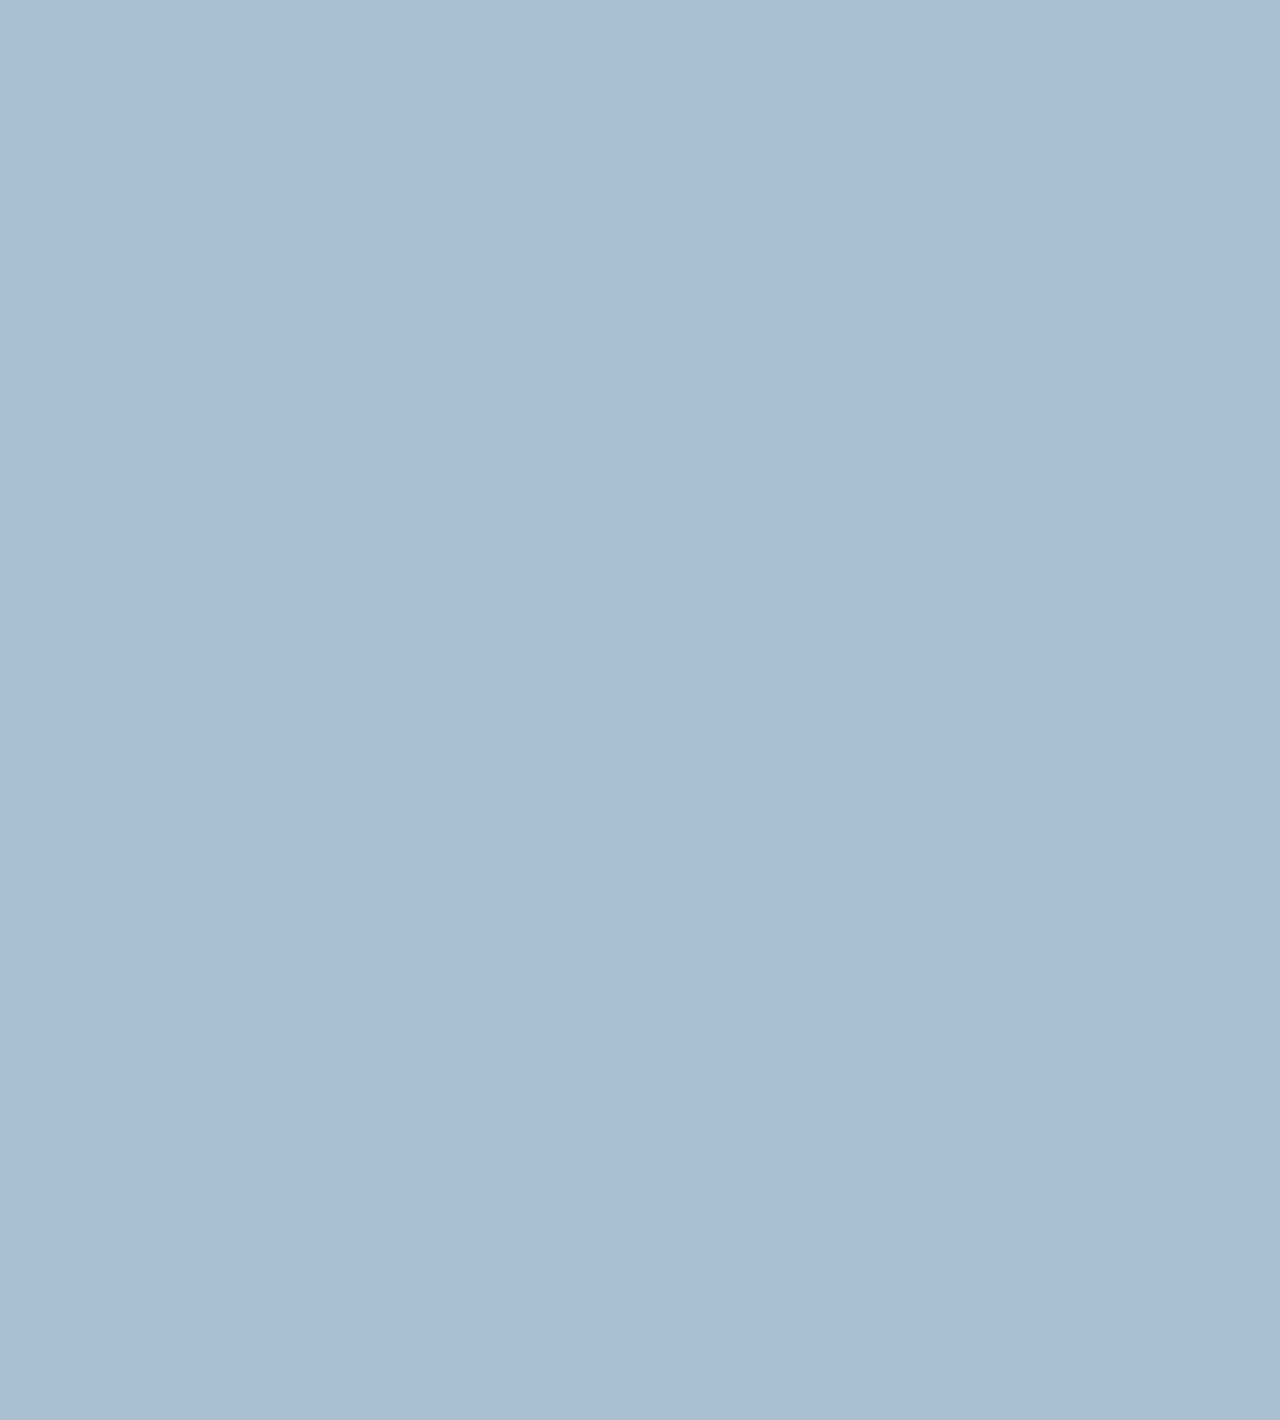
==== commit 29c08941: "." ====
--- a/chat.html
+++ b/chat.html
@@ -16,8 +16,8 @@
         <span>18:43</span>
       </div>
       <div class="status-bar__column">
-        <span>110%</span>
-        <i class="fas fa-battery-full fa-lg"></i>
+        <span>100%</span>
+        <i class="fas fa-battery-full fa-2x"></i>
         <i class="fas fa-bolt"></i>
       </div>
     </div>
